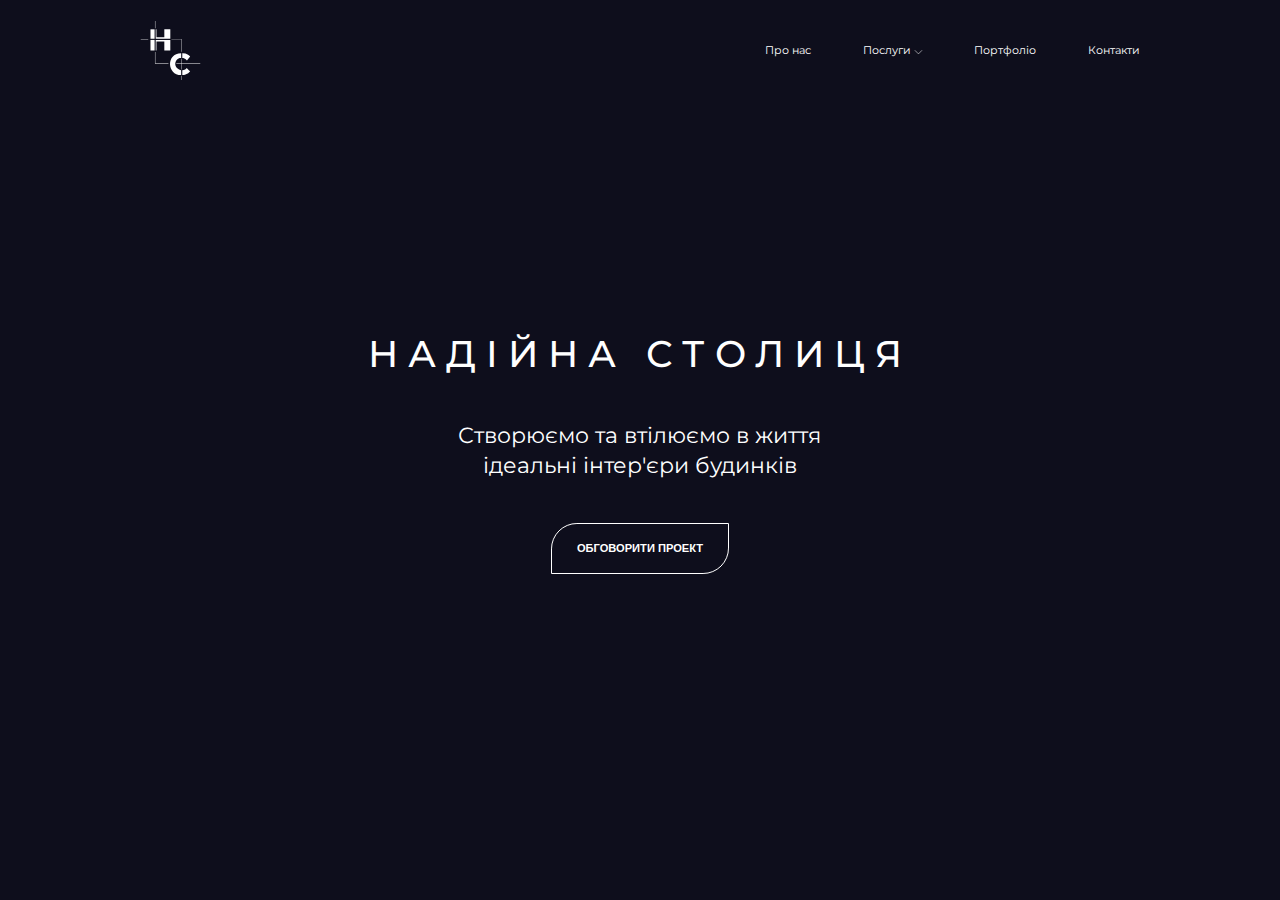
==== index.html @ d95683e5 "Burger menu" ====
<!DOCTYPE html>
<html lang="en">

<head>
    <meta charset="UTF-8">
    <meta name="viewport" content="width=device-width, initial-scale=1.0">
    <link href="https://fonts.googleapis.com/css?family=Montserrat:regular,500,600,700,800&display=swap" rel="stylesheet" />
    <link rel="stylesheet" href="style/styles.css">
    <link rel="shortcut icon" href="src/favicon-16x16.png" type="image/png">
    <link rel="shortcut icon" href="src/favicon-32x32.png" type="image/png">
    <link type="image/x-icon" href="src/favicon.ico" rel="shortcut icon">
    <link type="Image/x-icon" href="src/favicon.ico" rel="icon">
    <title>Надійна столиця</title>
</head>
<body>

    <div class="wrapper">

        <header class="header">
            <div class="header_container">
                <div class="header_menu">
                    <div class="header_box">
                        <img src="src/header/Logo.svg" alt="Логотип" class="header_box_logo">
                    </div>
                    <ul class="header_menu_list">
                        <a href="#1" class="header_menu_item"><li>Про нас</li></a>
                        <a href="" class="header_menu_item list_hide">
                            <li>Послуги 
                                <svg width="14" height="8" viewBox="0 0 14 8" fill="none" xmlns="http://www.w3.org/2000/svg">
                                <path d="M1 1L7 7L13 1" stroke="white" stroke-linecap="round"/>
                                </svg>
                            </li>
                        </a>
                        <ul class="header_menu_list_hide">
                            <li><a href="#" class="header_menu_list_hide_link">Дизайн інтер’єра</a></li>
                            <li><a href="#" class="header_menu_list_hide_link">Ремонт комерційної нерухомості</a></li>
                            <li><a href="#" class="header_menu_list_hide_link">Виготовлення меблів</a></li>
                            <li><a href="#" class="header_menu_list_hide_link">Будівництво котеджів</a></li>
                            <li><a href="#" class="header_menu_list_hide_link">Ремонт квартир під ключ</a></li>
                            <li><a href="#" class="header_menu_list_hide_link">Опалення та вентиляція</a></li>
                            <li><a href="#" class="header_menu_list_hide_link">Будівництво бункерів</a></li>
                        </ul>
                        <a href="#3" class="header_menu_item"><li>Портфоліо </li></a>
                        <a href="#4" class="header_menu_item"><li>Контакти</li></a>
                        <div class="header_menu_item_box">
                            <div class="header_menu_item_box_logo">
                                <img src="src/header/Logo.svg" alt="Logo">
                                <p>By bistudio</p>
                            </div>
                        </div>
                    </ul>
                    <div class="header_menu_button">
                        <span class="header_menu_button_img"> </span>
                    </div>
                </div>
            </div>
        </header>

        <main class="main">

            <div class="main_welcome">
                <div class="main_welcome_content _container">
                    <h1 class="main_welcome_content_h">надійна столиця</h1>
                    <p class="main_welcome_content_text">Створюємо та втілюємо в життя <br>ідеальні інтер'єри будинків</p>
                    <button class="main_welcome_content_btn">обговорити проект</button>
                </div>
                <div class="main_welcome_border">
                    <div class="main_welcome_border_1"></div>
                    <div class="main_welcome_border_2"></div>
                </div>
            </div>

            <div class="main_services _container" id="2">
                <div class="main_services_item">
                    <h2>Послуги</h2>
                </div>
                <div class="main_services_item main_services_item_r">
                    <a href="" class="main_services_item_link">
                        <p>Дизайн інтер’єра</p>
                        <picture>
                            <img src="src/services/1.png" alt="Photo">
                        </picture>
                    </a>
                </div>
                <div class="main_services_item main_services_item_r">
                    <a href="" class="main_services_item_link">
                        <p>Ремонт комерційної нерухомості</p>
                        <picture>
                            <img src="src/services/2.png" alt="Photo">
                        </picture>
                    </a>
                </div>
                <div class="main_services_item">
                    <a href="" class="main_services_item_link">
                        <p>Виготовлення<br>меблів</p>
                        <picture>
                            <img src="src/services/3.png" alt="Photo">
                        </picture>
                    </a>
                </div>
                <div class="main_services_item">
                    <a href="" class="main_services_item_link">
                        <p>Будівництво<br>котеджів</p>
                        <picture>
                            <img src="src/services/4.png" alt="Photo">
                        </picture>
                    </a>
                </div>
                <div class="main_services_item main_services_item_r">
                    <a href="" class="main_services_item_link">
                        <p>Ремонт квартир під ключ</p>
                        <picture>
                            <img src="src/services/5.png" alt="Photo">
                        </picture>
                    </a>
                </div>
                <div class="main_services_item main_services_item_r">
                    <a href="" class="main_services_item_link">
                        <p>Опалення та вентиляція</p>
                        <picture>
                            <img src="src/services/6.png" alt="Photo">
                        </picture>
                    </a>
                </div>
                <div class="main_services_item">
                    <a href="" class="main_services_item_link">
                        <p>Будівництво<br>бункерів</p>
                        <picture>
                            <img src="src/services/7.png" alt="Photo">
                        </picture>
                    </a>
                </div>
                <div class="main_services_square_1"></div>
                <div class="main_services_square_2"></div>
                <div class="main_services_square_3"></div>
            </div>

            <div class="slider" id="3">
                <div class="slider_header">
                    <span></span><p>Наші роботи</p><span></span>
                </div>
                <div class="slider_box _container">
                    <div class="slider_slider">
                        <div class="slider_slide">
                            <picture>
                                <span></span>
                                <img src="src/slider/1.png" alt="Photo">
                            </picture>
                        </div>
                        <div class="slider_slide">
                            <picture>
                                <span></span>
                                <img src="src/slider/2.png" alt="Photo">
                            </picture>
                        </div>
                        <div class="slider_slide">
                            <picture>
                                <span></span>
                                <img src="src/slider/3.png" alt="Photo">
                            </picture>
                        </div>
                        <div class="slider_slide">
                            <picture>
                                <span></span>
                                <img src="src/slider/4.png" alt="Photo">
                            </picture>
                        </div>
                        <div class="slider_slide">
                            <picture>
                                <span></span>
                                <img src="src/slider/5.png" alt="Photo">
                            </picture>
                        </div>
                        <div class="slider_slide">
                            <picture>
                                <span></span>
                                <img src="src/slider/6.png" alt="Photo">
                            </picture>
                        </div>
                        <div class="slider_slide">
                            <picture>
                                <span></span>
                                <img src="src/slider/7.png" alt="Photo">
                            </picture>
                        </div>
                        <div class="slider_slide">
                            <picture>
                                <span></span>
                                <img src="src/slider/8.png" alt="Photo">
                            </picture>
                        </div>
                        <div class="slider_slide">
                            <picture>
                                <span></span>
                                <img src="src/slider/9.png" alt="Photo">
                            </picture>
                        </div>
                        <div class="slider_slide">
                            <picture>
                                <span></span>
                                <img src="src/slider/10.png" alt="Photo">
                            </picture>
                        </div>
                        <div class="slider_slide">
                            <picture>
                                <span></span>
                                <img src="src/slider/11.png" alt="Photo">
                            </picture>
                        </div>
                        <div class="slider_slide">
                            <picture>
                                <span></span>
                                <img src="src/slider/12.png" alt="Photo">
                            </picture>
                        </div>
                    </div>
                    <div class="slider_arrows">
                        <svg class="main_advantage_box_content_slider_arrows_left" width="70" height="36" viewBox="0 0 70 36" fill="none" xmlns="http://www.w3.org/2000/svg">
                            <path d="M69 18L0.999999 18M0.999999 18L17.8381 35M0.999999 18L17.8381 0.999996" stroke="#9E9E9E" stroke-width="2" stroke-linecap="round" stroke-linejoin="round"/>
                        </svg>
                        <div class="slider_text">
                            <div class="text-box">
                                <div class="text-box-content"><p>ЖК “Sofi Resedent1”</p><p>90 м2</p></div>
                            </div>
                            <div class="text-box">
                                <div class="text-box-content"><p>ЖК “Sofi Resedent2”</p><p>90 м2</p></div>
                            </div>
                            <div class="text-box">
                                <div class="text-box-content"><p>ЖК “Sofi Resedent3”</p><p>90 м2</p></div>
                            </div>
                            <div class="text-box">
                                <div class="text-box-content"><p>ЖК “Sofi Resedent4”</p><p>90 м2</p></div>
                            </div>
                            <div class="text-box">
                                <div class="text-box-content"><p>ЖК “Sofi Resedent5”</p><p>90 м2</p></div>
                            </div>
                            <div class="text-box">
                                <div class="text-box-content"><p>ЖК “Sofi Resedent6”</p><p>90 м2</p></div>
                            </div>
                            <div class="text-box">
                                <div class="text-box-content"><p>ЖК “Sofi Resedent7”</p><p>90 м2</p></div>
                            </div>
                            <div class="text-box">
                                <div class="text-box-content"><p>ЖК “Sofi Resedent8”</p><p>90 м2</p></div>
                            </div>
                            <div class="text-box">
                                <div class="text-box-content"><p>ЖК “Sofi Resedent9”</p><p>90 м2</p></div>
                            </div>
                            <div class="text-box">
                                <div class="text-box-content"><p>ЖК “Sofi Resedent10”</p><p>90 м2</p></div>
                            </div>
                            <div class="text-box">
                                <div class="text-box-content"><p>ЖК “Sofi Resedent11”</p><p>90 м2</p></div>
                            </div>
                            <div class="text-box">
                                <div class="text-box-content"><p>ЖК “Sofi Resedent12”</p><p>90 м2</p></div>
                            </div>
                        </div>
                        <svg class="main_advantage_box_content_slider_arrows_right" width="70" height="36" viewBox="0 0 70 36" fill="none" xmlns="http://www.w3.org/2000/svg">
                            <path d="M1 18H69M69 18L52.1619 1M69 18L52.1619 35" stroke="#9E9E9E" stroke-width="2" stroke-linecap="round" stroke-linejoin="round"/>
                        </svg>
                    </div>
                </div>
            </div>

            <div class="about" id="1">
                <div class="about_content _container">
                    <p>Наша компанія “Надійна Столиця” більше 10 років успішно втілює в життя ідеальні інтер’єри будинків. 
                        Ми спеціалізуємось на виконанні внутрішніх оздоблювальних робіт різної складності - від невеликого косметичного ремонту до складних індивідуальних дизайн-проектів.<br>
                        <br>В процесі роботи ми індивідуально підходим до  кожного клієнта, дотримуємося всіх технічних та дизайнерських завдань, 
                        а також притримуємося усіх будівельних стандартів.
                    </p>
                    <picture>
                        <img src="src/about/1.png" alt="Photo">
                    </picture>
                </div>
                <picture>
                    <img src="src/about/back.svg" alt="Photo">
                </picture>
            </div>

            <div class="steps">
                <div class="steps_header">
                    <span></span><p>Етапи роботи</p><span></span>
                </div>
                <div class="steps_content _container">
                    <div class="steps_item">
                        <div class="steps_number">01</div>
                        <div class="item_text">
                            <h3>Заповнення заявки</h3>
                            <p>З вами зв’язується наш консультант та обговорює ваш проект</p>
                        </div>
                    </div>
                    <div class="steps_item">
                        <div class="steps_number">02</div>
                        <div class="item_text">
                            <h3>Виїзд спеціаліста</h3>
                            <p>Наш спеціаліст приїжджає до вас зробити заміри та записати всі деталі</p>
                        </div>
                    </div>
                    <div class="steps_item">
                        <div class="steps_number">03</div>
                        <div class="item_text">
                            <h3>Складання кошторису</h3>
                            <p>Ми розробляємо дизайн та складаємо кошторис всіх робіт</p>
                        </div>
                    </div>
                    <div class="steps_item">
                        <div class="steps_number">04</div>
                        <div class="item_text">
                            <h3>Старт фактичних робіт</h3>
                            <p>Затверджуємо проект та розпочинаємо фактичні роботи</p>
                        </div>
                    </div>
                </div>
            </div>

            <div class="form">
                
            </div>
        </main>

        <footer class="footer" id="4">
            <div class="footer_header">
                <span></span><p>Контакты</p><span></span>
            </div>
            <div class="footer_content _container">
                <div class="footer_item">
                    <h3>Адреса:</h3>
                    <div class="footer_map">
                        <a href="https://www.google.com/maps/place/33B,+%D1%83%D0%BB.+%D0%94%D0%B5%D0%B3%D1%82%D1%8F%D1%80%D1%91%D0%B2%D1%81%D0%BA%D0%B0%D1%8F,+33%D0%91,+%D0%9A%D0%B8%D0%B5%D0%B2,+02000/@50.4623617,30.4467681,17z/data=!3m1!4b1!4m5!3m4!1s0x40d4cc33217065d3:0xa7b65acf3dc9e8ec!8m2!3d50.4623617!4d30.4489568?hl=ru">м.Київ, вул. Дегтярівська 33б</a>
                        <img src="src/footer/map.svg" alt="">
                    </div>
                    
                </div>
                <div class="footer_item">
                    <h3>Телефон:</h3>
                    <div class="footer_phone">
                        <a href="tel:+3800681686374">+380 068 168 63 74</a>
                        <a href="tel:+3800638767332">+380 063 876 73 32</a>
                    </div>
                </div>
                <div class="footer_item">
                    <h3>Email:</h3>
                    <a href="mailto:nadiynastolytsya@gmail.com">nadiynastolytsya@gmail.com</a>
                </div>
                <div class="footer_item">
                    <img src="src/footer/Logo.svg" alt="Logo">
                    <p class="logo_text">надійна<br>столиця</p>
                </div>
            </div>
        </footer>

    </div>

    <script src="script/jquery-3.6.0.min.js"></script>
    <script src="script/slick.min.js"></script>
    <script src="script/script.js"></script>
</body>
</html>
---- style/styles.css ----
@charset "UTF-8";
/* Обнуление */
*,
*::before,
*::after {
  padding: 0;
  margin: 0;
  border: 0;
  box-sizing: border-box;
}

a {
  text-decoration: none;
}

ul,
ol,
li {
  list-style: none;
}

img {
  vertical-align: top;
}

h1,
h2,
h3,
h4,
h5,
h6 {
  font-weight: inherit;
  font-size: inherit;
}

html {
  font-size: 0.579vw; /* 10px on 1728px */
}

@media screen and (min-width: 1728px) {
  html {
    font-size: 10px; /* 10px on 1728px and > 1728px*/
  }
}
@media screen and (max-width: 500px) {
  html {
    font-size: 3.125vw; /* 10px on 320px */
  }
}
body {
  font-family: "Montserrat";
  font-weight: 500;
  font-size: 1.6rem;
  background-color: #0E0E1C;
  height: 100%;
  color: #FFFFFF;
}
body.active {
  overflow: hidden;
}

.wrapper {
  overflow-x: hidden;
  display: flex;
  height: 100vh;
  flex-direction: column;
}
.wrapper.active {
  overflow: hidden;
}

/*--CONTAINER----CONTAINER----CONTAINER--*/
._container {
  max-width: 109.2rem;
  margin: 0 auto;
}

@media screen and (max-width: 500px) {
  ._container {
    max-width: 26.2rem;
  }
}
/*--CONTAINER----CONTAINER----CONTAINER--*/
/* --HEADER----HEADER----HEADER-- */
.header {
  display: flex;
  justify-content: center;
  position: relative;
}
.header_container {
  width: 141rem;
  display: flex;
  padding: 2.8rem 0rem;
}
.header_box {
  position: relative;
}
.header_box_logo {
  width: 8.2rem;
  height: 8rem;
}
.header_menu {
  position: relative;
  width: 100%;
  display: flex;
  align-items: center;
  padding: 0rem 3rem;
  z-index: 11;
}
.header_menu_list {
  z-index: 12;
  position: relative;
  width: 100%;
  height: 4.4rem;
  display: flex;
  align-items: center;
  justify-content: end;
}
.header_menu_list_hide {
  visibility: hidden;
  height: 1px;
  overflow: hidden;
  position: absolute;
  top: 4.4rem;
  right: 8.5rem;
  background: rgba(217, 217, 217, 0.1);
  padding: 1.5rem;
}
.header_menu_list_hide > li:not(:last-child) {
  margin-bottom: 1rem;
}
.header_menu_list_hide_link {
  color: #FFFFFF;
}
.header_menu_list_hide.active {
  visibility: visible;
  -webkit-animation: slide 1s ease forwards;
          animation: slide 1s ease forwards;
}
@-webkit-keyframes slide {
  from {
    height: 2rem;
  }
  to {
    height: 23rem;
  }
}
@keyframes slide {
  from {
    height: 2rem;
  }
  to {
    height: 23rem;
  }
}
.header_menu_item {
  font-weight: 400;
  font-size: 1.5rem;
  line-height: 134%;
  text-align: center;
  color: #FFFFFF;
  z-index: 13;
  position: relative;
  cursor: pointer;
  margin-right: 7rem;
}
.header_menu_item_box {
  display: none;
}
.header_menu_item:nth-child(5) {
  margin-right: 0rem;
}
.header_menu_item > li > svg {
  width: 1.2rem;
  height: 0.6rem;
}
.header_menu_button {
  z-index: 15;
  margin-right: 2rem;
  display: none;
}
@media (max-width: 500px) {
  .header_box {
    position: relative;
  }
  .header_box_logo {
    width: 4.8rem;
    height: 4.8rem;
  }
  .header_menu_list {
    background-color: rgba(0, 0, 0, 0.7450980392);
    position: absolute;
    overflow: scroll;
    top: -3.5rem;
    height: 102vh;
    left: 110%;
    padding: 11rem 3rem 5rem 3rem;
    width: 104%;
    flex-direction: column;
    align-items: baseline;
    justify-content: flex-start;
    transition: all 0.5s ease;
  }
  .header_menu_list.active {
    left: -1rem;
    -webkit-backdrop-filter: blur(2px);
            backdrop-filter: blur(2px);
  }
  .header_menu_list_hide {
    visibility: hidden;
    height: 1px;
    overflow: hidden;
    position: static;
    background: none;
    padding: 0rem;
  }
  .header_menu_list_hide > li:not(:last-child) {
    margin-bottom: 1rem;
  }
  .header_menu_list_hide_link {
    color: #FFFFFF;
  }
  .header_menu_list_hide.active {
    margin-top: -2rem;
    margin-bottom: 2rem;
    visibility: visible;
    -webkit-animation: slide 1s ease forwards;
            animation: slide 1s ease forwards;
  }
  @-webkit-keyframes slide {
    from {
      min-height: 2rem;
    }
    to {
      min-height: 23rem;
    }
  }
  @keyframes slide {
    from {
      min-height: 2rem;
    }
    to {
      min-height: 23rem;
    }
  }
  .header_menu_item {
    font-weight: 500;
    font-size: 2rem;
    line-height: 106%;
    text-transform: uppercase;
    margin-right: 0px;
    margin-bottom: 4rem;
    color: #ffffff;
  }
  .header_menu_item:hover {
    border: none;
  }
  .header_menu_item:hover::before {
    content: none;
  }
  .header_menu_item_box {
    width: 100%;
    display: flex;
    margin-top: auto;
  }
  .header_menu_item_box_logo {
    margin-top: auto;
    display: flex;
    flex-direction: column;
  }
  .header_menu_item_box_logo > p {
    font-weight: 500;
    font-size: 1rem;
    line-height: 181%;
    color: #ffffff;
    margin-top: 0.5rem;
  }
  .header_menu_item_box_social {
    display: flex;
    flex-direction: column;
    margin-left: auto;
  }
  .header_menu_item_box_social > a {
    margin-top: 1.5rem;
  }
  .header_menu_item:not(:last-child) {
    margin-right: 0px;
  }
  .header_menu_item:nth-child(2) {
    margin-right: 0px;
  }
  .header_menu_button {
    z-index: 15;
    margin-left: auto;
    display: flex;
    align-items: center;
    cursor: pointer;
  }
  .header_menu_button_img {
    content: "";
    position: absolute;
    width: 2.6rem;
    height: 0.1rem;
    background-color: #FFF;
    transition: all 0.5s ease;
  }
  .header_menu_button_img::after {
    content: "";
    position: absolute;
    width: 2.6rem;
    height: 0.1rem;
    background-color: #FFF;
    top: 1rem;
    transition: all 0.5s ease;
  }
  .header_menu_button_img::before {
    content: "";
    position: absolute;
    width: 2.6rem;
    height: 0.1rem;
    background-color: #FFF;
    bottom: 1rem;
    transition: all 0.5s ease;
  }
  .header_menu_button_img.active {
    z-index: 15;
    content: "";
    position: absolute;
    width: 0rem;
    height: 0rem;
    background-color: #ffffff;
  }
  .header_menu_button_img.active::after {
    content: "";
    position: absolute;
    width: 2.9rem;
    height: 0.1rem;
    transform-origin: bottom left;
    transform: rotate(-45deg);
  }
  .header_menu_button_img.active::before {
    content: "";
    position: absolute;
    width: 2.9rem;
    height: 0.1rem;
    background-color: #ffffff;
    transform-origin: top left;
    transform: rotate(45deg);
  }
}

/* --HEADER----HEADER----HEADER-- */
/* --MAIN----MAIN----MAIN-- */
.main {
  margin-top: -13.4rem;
  flex: 1 1 auto;
}
@media (max-width: 500px) {
  .main {
    margin-top: -10.4rem;
  }
}
.main_welcome {
  width: 100%;
  height: 100vh;
  -webkit-animation: background 30s ease infinite;
          animation: background 30s ease infinite;
}
@-webkit-keyframes background {
  0% {
    background: url("/src/welcome/back01.png") 0 0 no-repeat;
    background-position: center;
    background-size: 100%;
  }
  20% {
    background: url("/src/welcome/back01.png") 0 0rem no-repeat;
    background-position: center;
    background-size: 150%;
  }
  25% {
    background: url("/src/welcome/back02.png") 0 0rem no-repeat;
    background-position: center;
    background-size: 150%;
  }
  45% {
    background: url("/src/welcome/back02.png") 0 0rem no-repeat;
    background-position: center;
    background-size: 100%;
  }
  50% {
    background: url("/src/welcome/back03.png") 0 0rem no-repeat;
    background-position: center;
    background-size: 100%;
  }
  70% {
    background: url("/src/welcome/back03.png") 0 0rem no-repeat;
    background-position: center;
    background-size: 150%;
  }
  75% {
    background: url("/src/welcome/back04.png") 0 0rem no-repeat;
    background-position: center;
    background-size: 150%;
  }
  95% {
    background: url("/src/welcome/back04.png") 0 0rem no-repeat;
    background-position: center;
    background-size: 100%;
  }
  100% {
    background: url("/src/welcome/back01.png") 0 0rem no-repeat;
    background-position: center;
    background-size: 100%;
  }
}
@keyframes background {
  0% {
    background: url("/src/welcome/back01.png") 0 0 no-repeat;
    background-position: center;
    background-size: 100%;
  }
  20% {
    background: url("/src/welcome/back01.png") 0 0rem no-repeat;
    background-position: center;
    background-size: 150%;
  }
  25% {
    background: url("/src/welcome/back02.png") 0 0rem no-repeat;
    background-position: center;
    background-size: 150%;
  }
  45% {
    background: url("/src/welcome/back02.png") 0 0rem no-repeat;
    background-position: center;
    background-size: 100%;
  }
  50% {
    background: url("/src/welcome/back03.png") 0 0rem no-repeat;
    background-position: center;
    background-size: 100%;
  }
  70% {
    background: url("/src/welcome/back03.png") 0 0rem no-repeat;
    background-position: center;
    background-size: 150%;
  }
  75% {
    background: url("/src/welcome/back04.png") 0 0rem no-repeat;
    background-position: center;
    background-size: 150%;
  }
  95% {
    background: url("/src/welcome/back04.png") 0 0rem no-repeat;
    background-position: center;
    background-size: 100%;
  }
  100% {
    background: url("/src/welcome/back01.png") 0 0rem no-repeat;
    background-position: center;
    background-size: 100%;
  }
}
.main_welcome_content {
  width: 100%;
  height: 100%;
  position: relative;
  display: flex;
  flex-direction: column;
  align-items: center;
  justify-content: center;
}
.main_welcome_content_h {
  font-size: 5rem;
  line-height: 134%;
  text-align: center;
  letter-spacing: 0.27em;
  text-transform: uppercase;
  margin-bottom: 5.7rem;
}
.main_welcome_content_text {
  font-weight: 400;
  font-size: 3rem;
  line-height: 134%;
  text-align: center;
  margin-bottom: 5.7rem;
}
.main_welcome_content_btn {
  font-weight: 600;
  font-size: 1.5rem;
  line-height: 134%;
  text-align: center;
  text-transform: uppercase;
  color: #FFFFFF;
  padding: 2.3rem 3.3rem;
  background: rgba(14, 14, 28, 0.71);
  border: 0.1rem solid #FFFFFF;
  border-radius: 3.5rem 0rem;
  transition: all 0.5s ease;
  cursor: pointer;
}
.main_welcome_content_btn:hover {
  border-radius: 0rem 3.5rem;
}
.main_welcome_border {
  display: none;
}
@media (max-width: 500px) {
  .main_welcome {
    -webkit-animation: background 30s ease infinite;
            animation: background 30s ease infinite;
  }
  @-webkit-keyframes background {
    0% {
      background: url("/src/welcome/back1.png") 0 0rem no-repeat;
      background-position: center;
      background-size: 100%;
    }
    20% {
      background: url("/src/welcome/back1.png") 0 0rem no-repeat;
      background-position: center;
      background-size: 150%;
    }
    25% {
      background: url("/src/welcome/back2.png") 0 0rem no-repeat;
      background-position: center;
      background-size: 150%;
    }
    45% {
      background: url("/src/welcome/back2.png") 0 0rem no-repeat;
      background-position: center;
      background-size: 100%;
    }
    50% {
      background: url("/src/welcome/back3.png") 0 0rem no-repeat;
      background-position: center;
      background-size: 100%;
    }
    70% {
      background: url("/src/welcome/back3.png") 0 0rem no-repeat;
      background-position: center;
      background-size: 150%;
    }
    75% {
      background: url("/src/welcome/back4.png") 0 0rem no-repeat;
      background-position: center;
      background-size: 150%;
    }
    95% {
      background: url("/src/welcome/back4.png") 0 0rem no-repeat;
      background-position: center;
      background-size: 100%;
    }
    100% {
      background: url("/src/welcome/back1.png") 0 0rem no-repeat;
      background-position: center;
      background-size: 100%;
    }
  }
  @keyframes background {
    0% {
      background: url("/src/welcome/back1.png") 0 0rem no-repeat;
      background-position: center;
      background-size: 100%;
    }
    20% {
      background: url("/src/welcome/back1.png") 0 0rem no-repeat;
      background-position: center;
      background-size: 150%;
    }
    25% {
      background: url("/src/welcome/back2.png") 0 0rem no-repeat;
      background-position: center;
      background-size: 150%;
    }
    45% {
      background: url("/src/welcome/back2.png") 0 0rem no-repeat;
      background-position: center;
      background-size: 100%;
    }
    50% {
      background: url("/src/welcome/back3.png") 0 0rem no-repeat;
      background-position: center;
      background-size: 100%;
    }
    70% {
      background: url("/src/welcome/back3.png") 0 0rem no-repeat;
      background-position: center;
      background-size: 150%;
    }
    75% {
      background: url("/src/welcome/back4.png") 0 0rem no-repeat;
      background-position: center;
      background-size: 150%;
    }
    95% {
      background: url("/src/welcome/back4.png") 0 0rem no-repeat;
      background-position: center;
      background-size: 100%;
    }
    100% {
      background: url("/src/welcome/back1.png") 0 0rem no-repeat;
      background-position: center;
      background-size: 100%;
    }
  }
  .main_welcome_content_h {
    font-size: 1.9rem;
    line-height: 134%;
    white-space: nowrap;
    margin-top: 22.8rem;
    margin-bottom: 1.3rem;
  }
  .main_welcome_content_text {
    font-size: 1rem;
    margin-bottom: 5.6rem;
  }
  .main_welcome_content_btn {
    font-size: 0.8rem;
    padding: 1.2rem 1.6rem;
    border-radius: 1.7rem 0rem;
    margin-bottom: 18.6rem;
  }
  .main_welcome_content_btn:hover {
    border-radius: 0rem 1.7rem;
  }
  .main_welcome_border {
    display: flex;
  }
  .main_welcome_border_1 {
    margin-top: -1.8rem;
    height: 1.8rem;
    flex: 0 1 50%;
    border-radius: 0 2rem 0 0;
    background-color: #0E0E1C;
  }
  .main_welcome_border_2 {
    margin-top: -1.8rem;
    height: 1.8rem;
    flex: 0 1 50%;
    border-radius: 2rem 0 0 0;
    background-color: #0E0E1C;
  }
}
.main_services {
  position: relative;
  margin-top: 12.2rem;
  margin-bottom: 15.8rem;
  display: flex;
  flex-wrap: wrap;
  gap: 3.9rem;
}
.main_services_item {
  position: relative;
  width: 33.8rem;
  height: 33.8rem;
  display: flex;
  justify-content: center;
}
.main_services_item:first-child {
  border: 0.1rem solid #FFFFFF;
  border-radius: 0rem 9rem;
}
.main_services_item > h2 {
  align-self: center;
  font-weight: 300;
  font-size: 5rem;
  line-height: 134%;
  text-align: center;
}
.main_services_item > a {
  margin-top: auto;
  margin-bottom: 2.9rem;
}
.main_services_item > a > p {
  position: relative;
  color: #FFFFFF;
  font-weight: 400;
  font-size: 2.5rem;
  line-height: 134%;
  text-align: center;
  transition: all 0.5s ease-out;
  z-index: 2;
}
.main_services_item > a:hover > p {
  transform: translateY(-11rem);
}
.main_services_item > a > picture > img {
  border: 0.1rem solid #FFFFFF;
  border-radius: 0rem 9rem;
  position: absolute;
  top: 0;
  left: 0;
  width: 33.8rem;
  height: 33.8rem;
  z-index: 0;
}
.main_services_item_r {
  position: relative;
  width: 71.5rem;
}
.main_services_item_r > a > picture > img {
  border: 0.1rem solid #FFFFFF;
  border-radius: 9rem 0rem;
  position: absolute;
  top: 0;
  left: 0;
  width: 71.5rem;
  height: 33.8rem;
  z-index: 0;
}
.main_services_square_1 {
  position: absolute;
  width: 9.122rem;
  height: 9.122rem;
  border: 0.1rem solid #FFFFFF;
  border-radius: 0px 3rem;
  transform: rotate(-45deg);
  transition: all 0.5s ease;
  top: 31.3rem;
  left: -15rem;
}
.main_services_square_1:hover {
  transform: rotate(-225deg);
}
.main_services_square_2 {
  position: absolute;
  width: 9.122rem;
  height: 9.122rem;
  border: 0.1rem solid #FFFFFF;
  border-radius: 0px 3rem;
  transform: rotate(-45deg);
  transition: all 0.5s ease;
  bottom: 31.3rem;
  right: -15rem;
}
.main_services_square_2:hover {
  transform: rotate(-225deg);
}
.main_services_square_3 {
  position: absolute;
  width: 9.122rem;
  height: 9.122rem;
  border: 0.1rem solid #FFFFFF;
  border-radius: 3rem 0rem;
  transform: rotate(-45deg);
  transition: all 0.5s ease;
  bottom: -11rem;
  right: 31.2rem;
}
.main_services_square_3:hover {
  transform: rotate(-225deg);
}
@media (max-width: 500px) {
  .main_services {
    margin-top: 2.4rem;
    margin-bottom: 4.5rem;
    gap: 1rem;
    justify-content: center;
  }
  .main_services_item {
    width: 12.6rem;
    height: 12.6rem;
  }
  .main_services_item:first-child {
    border: 0.1rem solid #FFFFFF;
    border-radius: 0rem 2rem;
  }
  .main_services_item > h2 {
    font-weight: 700;
    font-size: 1.6rem;
  }
  .main_services_item > a {
    margin-top: auto;
    margin-bottom: 1.7rem;
  }
  .main_services_item > a > p {
    font-size: 1rem;
  }
  .main_services_item > a:hover > p {
    transform: translateY(-3.5rem);
  }
  .main_services_item > a > picture > img {
    border: 0.1rem solid #FFFFFF;
    border-radius: 0rem 2rem;
    width: 12.6rem;
    height: 12.6rem;
  }
  .main_services_item_r {
    width: 12.6rem;
  }
  .main_services_item_r > a > picture > img {
    border-radius: 2rem 0rem;
    width: 12.6rem;
    height: 12.6rem;
  }
  .main_services_square_1 {
    display: none;
  }
  .main_services_square_2 {
    display: none;
  }
  .main_services_square_3 {
    display: none;
  }
}
.main .slider {
  position: relative;
  margin-top: 15.8rem;
  margin-bottom: 15.2rem;
}
.main .slider_header {
  position: relative;
  display: flex;
  align-items: center;
}
.main .slider_header > span {
  border: 1px solid #FFFFFF;
  height: 0.1rem;
  width: 49.6rem;
}
.main .slider_header > span:last-child {
  display: none;
}
.main .slider_header > p {
  margin-left: 5.8rem;
  font-weight: 300;
  font-size: 5rem;
  line-height: 134%;
}
.main .slider_box {
  position: relative;
  display: flex;
  flex-direction: column;
  align-items: center;
}
.main .slider_slider {
  min-width: 0; /* Обезательно для слайдера в flex */
  width: 241.8rem;
  height: 54.5rem;
  position: relative;
  margin-top: 8.9rem;
  margin-bottom: 6.2rem;
  /* Лента слайдов */
  /* Слайд активный (показывается) */
}
.main .slider_slider .slick-track {
  display: flex;
}
.main .slider_slider .slick-slide {
  position: relative;
  margin: 0rem 2.4rem;
  width: 77.4rem;
  height: 54.5rem;
}
.main .slider_slider .slick-slide > picture {
  position: relative;
  width: 100%;
  height: 54.5rem;
}
.main .slider_slider .slick-slide > picture span {
  position: absolute;
  width: 77.4rem;
  height: 54.5rem;
  background: linear-gradient(0deg, rgba(14, 14, 28, 0.81), rgba(14, 14, 28, 0.81));
}
.main .slider_slider .slick-slide > picture img {
  width: 77.4rem;
  height: 54.5rem;
  box-shadow: 0px 30px 50px rgba(0, 0, 0, 0.6);
}
.main .slider_slider > ul {
  display: flex;
  position: absolute;
  width: 8rem;
  top: 49rem;
  left: 46%;
}
.main .slider_slider > ul > li {
  list-style: disc;
  margin: 0rem 1rem;
  font-size: 3rem;
}
.main .slider_slider > ul > li::marker {
  color: rgba(88, 88, 88, 0.7);
}
.main .slider_slider > ul > li > button {
  display: none;
}
.main .slider_slider > ul .slick-active::marker {
  color: rgb(255, 255, 255);
}
.main .slider_slider .slick-slide.slick-active {
  width: 77.4rem;
  height: 54.5rem;
}
.main .slider_slider .slick-slide.slick-active > picture span {
  border: 0.4rem solid #fff;
  width: 77.4rem;
  height: 54.5rem;
  background: none;
}
.main .slider_slider .slick-slide.slick-active > picture img {
  width: 100%;
}
.main .slider_arrows {
  display: flex;
  align-items: center;
  padding: 0rem 6.3rem;
}
.main .slider_arrows .slider_text {
  min-width: 0; /* Обезательно для слайдера в flex */
  width: 71.1rem;
  position: relative;
  /* Ограничивающая оболочка */
  /* Лента слайдов */
}
.main .slider_arrows .slider_text .slick-list {
  overflow: hidden;
}
.main .slider_arrows .slider_text .slick-track {
  display: flex;
  align-items: center;
  width: 71.1rem;
}
.main .slider_arrows .slider_text .text-box {
  width: 81.1rem;
  position: relative;
  padding: 0rem 3.3rem;
}
.main .slider_arrows .slider_text .text-box-content {
  display: flex;
  align-items: center;
  justify-content: space-between;
}
.main .slider_arrows .slider_text .text-box-content p {
  font-weight: 400;
  font-size: 3rem;
  line-height: 134%;
  text-align: center;
  text-transform: uppercase;
}
.main .slider_arrows svg {
  width: 7.6rem;
  height: 4.1rem;
  cursor: pointer;
}
@media (max-width: 500px) {
  .main .slider {
    position: relative;
    margin-top: 4.5rem;
    margin-bottom: 6rem;
  }
  .main .slider_header > span {
    border: 1px solid #FFFFFF;
    height: 0.1rem;
    width: 8.2rem;
  }
  .main .slider_header > span:last-child {
    display: block;
  }
  .main .slider_header > p {
    white-space: nowrap;
    margin-left: 2.3rem;
    margin-right: 2.2rem;
    font-weight: 700;
    font-size: 1.6rem;
  }
  .main .slider_slider {
    min-width: 0; /* Обезательно для слайдера в flex */
    width: 171.6rem;
    height: 16.4rem;
    position: relative;
    margin-top: 1.5rem;
    margin-bottom: 1.5rem;
    /* Лента слайдов */
    /* Слайд активный (показывается) */
  }
  .main .slider_slider .slick-track {
    display: flex;
  }
  .main .slider_slider .slick-slide {
    position: relative;
    margin: 0rem 2.4rem;
    width: 26.2rem;
    height: 16.4rem;
  }
  .main .slider_slider .slick-slide > picture {
    position: relative;
    width: 100%;
    height: 16.4rem;
  }
  .main .slider_slider .slick-slide > picture span {
    width: 26.2rem;
    height: 16.4rem;
  }
  .main .slider_slider .slick-slide > picture img {
    width: 26.2rem;
    height: 16.4rem;
  }
  .main .slider_slider > ul {
    display: none;
  }
  .main .slider_slider .slick-slide.slick-active {
    width: 26.2rem;
    height: 16.4rem;
  }
  .main .slider_slider .slick-slide.slick-active > picture span {
    border: 0.2rem solid #fff;
    width: 26.2rem;
    height: 16.4rem;
  }
  .main .slider_slider .slick-slide.slick-active > picture img {
    width: 26.2rem;
    height: 16.4rem;
  }
  .main .slider_arrows {
    justify-content: space-around;
    padding: 0rem 1.3rem;
  }
  .main .slider_arrows .slider_text {
    /* Обезательно для слайдера в flex */
    width: 18.1rem;
    /* Ограничивающая оболочка */
    /* Лента слайдов */
  }
  .main .slider_arrows .slider_text .slick-list {
    overflow: hidden;
  }
  .main .slider_arrows .slider_text .slick-track {
    width: 18.1rem;
  }
  .main .slider_arrows .slider_text .text-box {
    width: 18.1rem;
    position: relative;
    padding: 0rem 0.8rem;
  }
  .main .slider_arrows .slider_text .text-box-content {
    display: flex;
    align-items: center;
    justify-content: space-between;
  }
  .main .slider_arrows .slider_text .text-box-content p {
    font-weight: 400;
    font-size: 1rem;
    line-height: 134%;
    text-align: center;
    text-transform: uppercase;
  }
  .main .slider_arrows svg {
    width: 3rem;
    height: 1.4rem;
    cursor: pointer;
  }
}
.main .about {
  position: relative;
}
.main .about_content {
  display: flex;
  flex-direction: column;
}
.main .about_content > p {
  width: 64.1rem;
  font-weight: 400;
  font-size: 2.5rem;
  line-height: 134%;
  margin-bottom: 2.8rem;
}
.main .about_content > picture {
  z-index: 2;
  align-self: flex-end;
}
.main .about_content > picture img {
  width: 63.5rem;
}
.main .about > picture {
  z-index: 0;
  position: absolute;
  top: 0;
  left: 0;
  transform: rotate(25deg);
}
.main .about > picture img {
  width: 95.477rem;
  height: 91.24rem;
}
@media (max-width: 500px) {
  .main .about_content > p {
    width: 25.9rem;
    font-size: 1.2rem;
    margin-bottom: 2.2rem;
  }
  .main .about_content > picture {
    z-index: 2;
    align-self: center;
  }
  .main .about_content > picture img {
    border: 0.1rem solid #fff;
    width: 22rem;
  }
  .main .about > picture img {
    width: 33.8rem;
    height: 32.3rem;
  }
}
.main .steps {
  position: relative;
  margin-top: 23.3rem;
  margin-bottom: 23.3rem;
  background: url("/src/steps/back.png") 0rem -65rem no-repeat;
  background-size: cover;
  padding: 9.4rem 0rem 15.3rem 0rem;
}
.main .steps_header {
  position: relative;
  display: flex;
  align-items: center;
}
.main .steps_header > span {
  border: 1px solid #FFFFFF;
  height: 0.1rem;
  width: 49.6rem;
}
.main .steps_header > span:last-child {
  display: none;
}
.main .steps_header > p {
  margin-left: 5.8rem;
  font-weight: 300;
  font-size: 5rem;
  line-height: 134%;
}
.main .steps_content {
  display: flex;
  margin-top: 12rem;
  justify-content: space-between;
  flex-wrap: wrap;
}
.main .steps_content .steps_item {
  display: flex;
  align-items: center;
  flex: 0 1 47%;
}
.main .steps_content .steps_item:nth-child(1) {
  margin-bottom: 20.3rem;
}
.main .steps_content .steps_item:nth-child(2) {
  margin-bottom: 20.3rem;
}
.main .steps_content .steps_item .steps_number {
  width: 15.2rem;
  height: 15.2rem;
  position: relative;
  display: flex;
  align-items: center;
  justify-content: center;
  margin-right: 7rem;
  padding: 2.3rem 3.3rem;
  font-weight: 700;
  font-size: 8rem;
  line-height: 134%;
  border: 0.1rem solid #FFFFFF;
  border-radius: 4rem 0rem;
}
.main .steps_content .steps_item .item_text {
  position: relative;
}
.main .steps_content .steps_item .item_text > h3 {
  font-weight: 700;
  font-size: 2.5rem;
  line-height: 134%;
  margin-bottom: 1.2rem;
}
.main .steps_content .steps_item .item_text > p {
  font-size: 2rem;
  line-height: 134%;
}
@media (max-width: 500px) {
  .main .steps {
    margin-top: 4.1rem;
    margin-bottom: 5.2rem;
    background: url("/src/steps/back.png") 0rem 0rem no-repeat;
    background-size: cover;
    padding: 4.3rem 0rem 3.298rem 0rem;
  }
  .main .steps_header > span {
    border: 1px solid #FFFFFF;
    height: 0.1rem;
    width: 8.2rem;
  }
  .main .steps_header > span:last-child {
    display: block;
  }
  .main .steps_header > p {
    white-space: nowrap;
    margin-left: 1.9rem;
    margin-right: 1.8rem;
    font-weight: 700;
    font-size: 1.6rem;
  }
  .main .steps_content {
    display: flex;
    margin-top: 2.7rem;
    justify-content: space-between;
    flex-wrap: wrap;
  }
  .main .steps_content .steps_item {
    display: flex;
    align-items: center;
    flex: 0 1 100%;
    margin-bottom: 3rem;
  }
  .main .steps_content .steps_item .steps_number {
    width: 6.5rem;
    height: 6.602rem;
    margin-right: 1.2rem;
    padding: 0.8rem 1.4rem 1.1rem 1.4rem;
    font-weight: 700;
    font-size: 3.5rem;
    line-height: 134%;
    border: 0.1rem solid #FFFFFF;
    border-radius: 2rem 0rem;
  }
  .main .steps_content .steps_item:nth-child(1) {
    margin-bottom: 3rem;
  }
  .main .steps_content .steps_item:nth-child(2) {
    margin-bottom: 3rem;
    flex-direction: row-reverse;
  }
  .main .steps_content .steps_item:nth-child(2) .steps_number {
    margin-right: 0rem;
    margin-left: 1.2rem;
    border-radius: 0rem 2rem;
  }
  .main .steps_content .steps_item:nth-child(4) {
    margin-bottom: 3rem;
    flex-direction: row-reverse;
  }
  .main .steps_content .steps_item:nth-child(4) .steps_number {
    margin-right: 0rem;
    margin-left: 1.2rem;
    border-radius: 0rem 2rem;
  }
  .main .steps_content .steps_item .item_text > h3 {
    font-size: 1.2rem;
    margin-bottom: 0.4rem;
  }
  .main .steps_content .steps_item .item_text > p {
    font-size: 1rem;
  }
}

/* --MAIN----MAIN----MAIN-- */
/* --FOOTER----FOOTER----FOOTER-- */
.footer {
  background-color: #fff;
  position: relative;
  padding: 2.8rem 0rem 6.539rem 0rem;
}
.footer_header {
  display: flex;
  justify-content: flex-end;
  align-items: center;
}
.footer_header > span {
  width: 61.6rem;
  height: 0.1rem;
  background-color: #0E0E1C;
}
.footer_header > span:first-child {
  display: none;
}
.footer_header > p {
  font-size: 4rem;
  margin-right: 15rem;
  line-height: 134%;
  color: #0E0E1C;
}
.footer_content {
  position: relative;
  padding: 0rem 7.9rem 0rem 6.8rem;
  display: flex;
  flex-wrap: wrap;
  justify-content: space-between;
  width: 100%;
  align-items: center;
}
.footer_content .footer_item {
  flex: 0 1 33%;
}
.footer_content .footer_item > h3 {
  font-weight: 700;
  font-size: 2rem;
  line-height: 134%;
  color: #0E0E1C;
  margin-bottom: 1.7rem;
}
.footer_content .footer_item > a, .footer_content .footer_item p {
  font-size: 1.5rem;
  line-height: 134%;
  color: #0E0E1C;
}
.footer_content .footer_item .footer_map {
  display: flex;
}
.footer_content .footer_item .footer_map a {
  font-size: 1.5rem;
  line-height: 134%;
  color: #0E0E1C;
}
.footer_content .footer_item .footer_map > img {
  margin-left: 1rem;
  width: 1.3rem;
  height: 2rem;
}
.footer_content .footer_item .footer_phone {
  display: flex;
  justify-content: space-between;
}
.footer_content .footer_item .footer_phone > a {
  font-size: 1.5rem;
  line-height: 134%;
  color: #0E0E1C;
}
.footer_content .footer_item:first-child {
  flex: 0 1 100%;
  margin-bottom: 3.6rem;
}
.footer_content .footer_item:nth-child(2) {
  flex: 0 1 35%;
}
.footer_content .footer_item:nth-child(3) {
  flex: 0 1 35%;
  margin-left: 7rem;
}
.footer_content .footer_item:last-child {
  flex: 0 1 20%;
  display: flex;
  align-items: center;
}
.footer_content .footer_item > img {
  width: 9.375rem;
  height: 9.161rem;
  margin-right: 1rem;
}
.footer_content .footer_item .logo_text {
  font-size: 1.5rem;
  line-height: 134%;
  letter-spacing: 0.27em;
  text-transform: uppercase;
  color: #0E0E1C;
}

@media (max-width: 500px) {
  .footer {
    padding: 2.1rem 0rem 1.6rem 0rem;
  }
  .footer_header {
    display: flex;
    justify-content: flex-end;
    align-items: center;
  }
  .footer_header > span {
    width: 61.6rem;
    height: 0.1rem;
  }
  .footer_header > span:first-child {
    display: block;
  }
  .footer_header > p {
    font-size: 1.6rem;
    margin-right: 3.7rem;
    margin-left: 3.7rem;
  }
  .footer_content {
    position: relative;
    padding: 0rem 0rem 0rem 0rem;
    display: flex;
    flex-wrap: wrap;
    justify-content: space-between;
    width: 100%;
    align-items: center;
  }
  .footer_content .footer_item {
    flex: 0 1 100%;
  }
  .footer_content .footer_item > h3 {
    font-size: 1.2rem;
    margin-bottom: 0.5rem;
  }
  .footer_content .footer_item > a, .footer_content .footer_item p {
    font-size: 1.2rem;
  }
  .footer_content .footer_item .footer_map {
    display: flex;
  }
  .footer_content .footer_item .footer_map a {
    font-size: 1.2rem;
  }
  .footer_content .footer_item .footer_map > img {
    margin-left: 1rem;
    width: 1.3rem;
    height: 2rem;
  }
  .footer_content .footer_item .footer_phone {
    display: flex;
    justify-content: space-between;
  }
  .footer_content .footer_item .footer_phone > a {
    font-size: 1.2rem;
    line-height: 134%;
    color: #0E0E1C;
  }
  .footer_content .footer_item:first-child {
    flex: 0 1 100%;
    margin-bottom: 1.6rem;
  }
  .footer_content .footer_item:nth-child(2) {
    flex: 0 1 100%;
    margin-bottom: 1.6rem;
  }
  .footer_content .footer_item:nth-child(3) {
    flex: 0 1 100%;
    margin-left: 0rem;
    margin-bottom: 1.6rem;
  }
  .footer_content .footer_item:last-child {
    flex: 0 1 100%;
    display: flex;
    justify-content: center;
    align-items: center;
  }
  .footer_content .footer_item > img {
    width: 6.9rem;
    height: 6.8rem;
    margin-right: 0rem;
  }
  .footer_content .footer_item .logo_text {
    display: none;
  }
}
/* --FOOTER----FOOTER----FOOTER-- *//*# sourceMappingURL=styles.css.map */
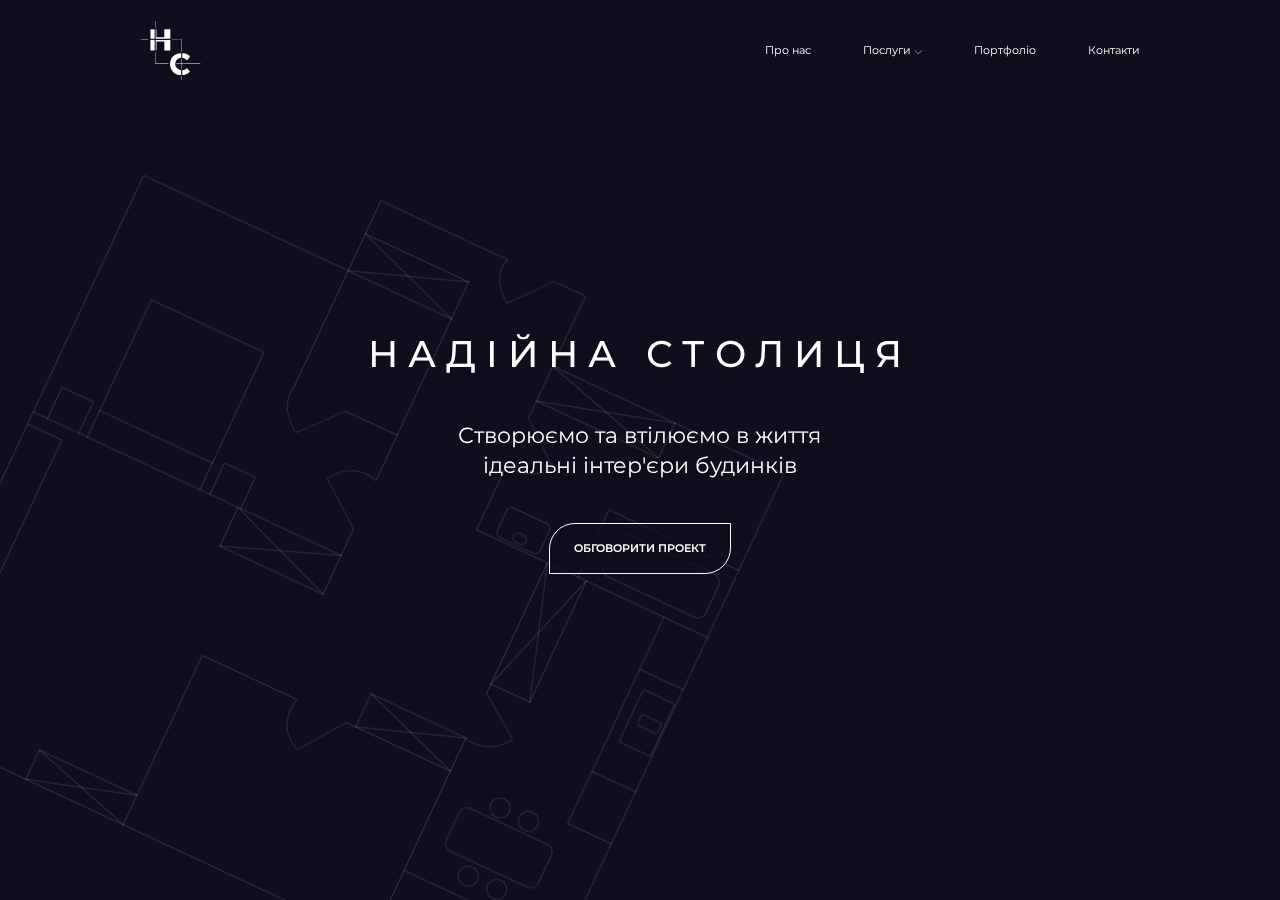
==== commit b7e10b39: "form" ====
--- a/index.html
+++ b/index.html
@@ -12,6 +12,7 @@
     <link type="Image/x-icon" href="src/favicon.ico" rel="icon">
     <title>Надійна столиця</title>
 </head>
+
 <body>
 
     <div class="wrapper">
@@ -23,9 +24,11 @@
                         <img src="src/header/Logo.svg" alt="Логотип" class="header_box_logo">
                     </div>
                     <ul class="header_menu_list">
-                        <a href="#1" class="header_menu_item"><li>Про нас</li></a>
+                        <a href="#1" class="header_menu_item">
+                            <li>Про нас</li>
+                        </a>
                         <a href="" class="header_menu_item list_hide">
-                            <li>Послуги 
+                            <li>Послуги
                                 <svg width="14" height="8" viewBox="0 0 14 8" fill="none" xmlns="http://www.w3.org/2000/svg">
                                 <path d="M1 1L7 7L13 1" stroke="white" stroke-linecap="round"/>
                                 </svg>
@@ -40,8 +43,12 @@
                             <li><a href="#" class="header_menu_list_hide_link">Опалення та вентиляція</a></li>
                             <li><a href="#" class="header_menu_list_hide_link">Будівництво бункерів</a></li>
                         </ul>
-                        <a href="#3" class="header_menu_item"><li>Портфоліо </li></a>
-                        <a href="#4" class="header_menu_item"><li>Контакти</li></a>
+                        <a href="#3" class="header_menu_item">
+                            <li>Портфоліо </li>
+                        </a>
+                        <a href="#4" class="header_menu_item">
+                            <li>Контакти</li>
+                        </a>
                         <div class="header_menu_item_box">
                             <div class="header_menu_item_box_logo">
                                 <img src="src/header/Logo.svg" alt="Logo">
@@ -60,9 +67,9 @@
 
             <div class="main_welcome">
                 <div class="main_welcome_content _container">
-                    <h1 class="main_welcome_content_h">надійна столиця</h1>
-                    <p class="main_welcome_content_text">Створюємо та втілюємо в життя <br>ідеальні інтер'єри будинків</p>
-                    <button class="main_welcome_content_btn">обговорити проект</button>
+                    <h1 class="main_welcome_content_h _anim-items">надійна столиця</h1>
+                    <p class="main_welcome_content_text _anim-items">Створюємо та втілюємо в життя <br>ідеальні інтер'єри будинків</p>
+                    <a href="#form"><p class="main_welcome_content_btn _anim-items">обговорити проект</p></a>
                 </div>
                 <div class="main_welcome_border">
                     <div class="main_welcome_border_1"></div>
@@ -71,10 +78,10 @@
             </div>
 
             <div class="main_services _container" id="2">
-                <div class="main_services_item">
+                <div class="main_services_item _anim-items">
                     <h2>Послуги</h2>
                 </div>
-                <div class="main_services_item main_services_item_r">
+                <div class="main_services_item main_services_item_r _anim-items">
                     <a href="" class="main_services_item_link">
                         <p>Дизайн інтер’єра</p>
                         <picture>
@@ -82,7 +89,7 @@
                         </picture>
                     </a>
                 </div>
-                <div class="main_services_item main_services_item_r">
+                <div class="main_services_item main_services_item_r _anim-items">
                     <a href="" class="main_services_item_link">
                         <p>Ремонт комерційної нерухомості</p>
                         <picture>
@@ -90,7 +97,7 @@
                         </picture>
                     </a>
                 </div>
-                <div class="main_services_item">
+                <div class="main_services_item _anim-items">
                     <a href="" class="main_services_item_link">
                         <p>Виготовлення<br>меблів</p>
                         <picture>
@@ -98,7 +105,7 @@
                         </picture>
                     </a>
                 </div>
-                <div class="main_services_item">
+                <div class="main_services_item _anim-items">
                     <a href="" class="main_services_item_link">
                         <p>Будівництво<br>котеджів</p>
                         <picture>
@@ -106,7 +113,7 @@
                         </picture>
                     </a>
                 </div>
-                <div class="main_services_item main_services_item_r">
+                <div class="main_services_item main_services_item_r _anim-items">
                     <a href="" class="main_services_item_link">
                         <p>Ремонт квартир під ключ</p>
                         <picture>
@@ -114,7 +121,7 @@
                         </picture>
                     </a>
                 </div>
-                <div class="main_services_item main_services_item_r">
+                <div class="main_services_item main_services_item_r _anim-items">
                     <a href="" class="main_services_item_link">
                         <p>Опалення та вентиляція</p>
                         <picture>
@@ -122,7 +129,7 @@
                         </picture>
                     </a>
                 </div>
-                <div class="main_services_item">
+                <div class="main_services_item _anim-items">
                     <a href="" class="main_services_item_link">
                         <p>Будівництво<br>бункерів</p>
                         <picture>
@@ -136,8 +143,9 @@
             </div>
 
             <div class="slider" id="3">
-                <div class="slider_header">
-                    <span></span><p>Наші роботи</p><span></span>
+                <div class="slider_header _anim-items">
+                    <span></span>
+                    <p>Наші роботи</p><span></span>
                 </div>
                 <div class="slider_box _container">
                     <div class="slider_slider">
@@ -220,40 +228,76 @@
                         </svg>
                         <div class="slider_text">
                             <div class="text-box">
-                                <div class="text-box-content"><p>ЖК “Sofi Resedent1”</p><p>90 м2</p></div>
-                            </div>
-                            <div class="text-box">
-                                <div class="text-box-content"><p>ЖК “Sofi Resedent2”</p><p>90 м2</p></div>
-                            </div>
-                            <div class="text-box">
-                                <div class="text-box-content"><p>ЖК “Sofi Resedent3”</p><p>90 м2</p></div>
-                            </div>
-                            <div class="text-box">
-                                <div class="text-box-content"><p>ЖК “Sofi Resedent4”</p><p>90 м2</p></div>
-                            </div>
-                            <div class="text-box">
-                                <div class="text-box-content"><p>ЖК “Sofi Resedent5”</p><p>90 м2</p></div>
-                            </div>
-                            <div class="text-box">
-                                <div class="text-box-content"><p>ЖК “Sofi Resedent6”</p><p>90 м2</p></div>
-                            </div>
-                            <div class="text-box">
-                                <div class="text-box-content"><p>ЖК “Sofi Resedent7”</p><p>90 м2</p></div>
-                            </div>
-                            <div class="text-box">
-                                <div class="text-box-content"><p>ЖК “Sofi Resedent8”</p><p>90 м2</p></div>
-                            </div>
-                            <div class="text-box">
-                                <div class="text-box-content"><p>ЖК “Sofi Resedent9”</p><p>90 м2</p></div>
-                            </div>
-                            <div class="text-box">
-                                <div class="text-box-content"><p>ЖК “Sofi Resedent10”</p><p>90 м2</p></div>
-                            </div>
-                            <div class="text-box">
-                                <div class="text-box-content"><p>ЖК “Sofi Resedent11”</p><p>90 м2</p></div>
-                            </div>
-                            <div class="text-box">
-                                <div class="text-box-content"><p>ЖК “Sofi Resedent12”</p><p>90 м2</p></div>
+                                <div class="text-box-content">
+                                    <p>ЖК “Sofi Resedent1”</p>
+                                    <p>90 м2</p>
+                                </div>
+                            </div>
+                            <div class="text-box">
+                                <div class="text-box-content">
+                                    <p>ЖК “Sofi Resedent2”</p>
+                                    <p>90 м2</p>
+                                </div>
+                            </div>
+                            <div class="text-box">
+                                <div class="text-box-content">
+                                    <p>ЖК “Sofi Resedent3”</p>
+                                    <p>90 м2</p>
+                                </div>
+                            </div>
+                            <div class="text-box">
+                                <div class="text-box-content">
+                                    <p>ЖК “Sofi Resedent4”</p>
+                                    <p>90 м2</p>
+                                </div>
+                            </div>
+                            <div class="text-box">
+                                <div class="text-box-content">
+                                    <p>ЖК “Sofi Resedent5”</p>
+                                    <p>90 м2</p>
+                                </div>
+                            </div>
+                            <div class="text-box">
+                                <div class="text-box-content">
+                                    <p>ЖК “Sofi Resedent6”</p>
+                                    <p>90 м2</p>
+                                </div>
+                            </div>
+                            <div class="text-box">
+                                <div class="text-box-content">
+                                    <p>ЖК “Sofi Resedent7”</p>
+                                    <p>90 м2</p>
+                                </div>
+                            </div>
+                            <div class="text-box">
+                                <div class="text-box-content">
+                                    <p>ЖК “Sofi Resedent8”</p>
+                                    <p>90 м2</p>
+                                </div>
+                            </div>
+                            <div class="text-box">
+                                <div class="text-box-content">
+                                    <p>ЖК “Sofi Resedent9”</p>
+                                    <p>90 м2</p>
+                                </div>
+                            </div>
+                            <div class="text-box">
+                                <div class="text-box-content">
+                                    <p>ЖК “Sofi Resedent10”</p>
+                                    <p>90 м2</p>
+                                </div>
+                            </div>
+                            <div class="text-box">
+                                <div class="text-box-content">
+                                    <p>ЖК “Sofi Resedent11”</p>
+                                    <p>90 м2</p>
+                                </div>
+                            </div>
+                            <div class="text-box">
+                                <div class="text-box-content">
+                                    <p>ЖК “Sofi Resedent12”</p>
+                                    <p>90 м2</p>
+                                </div>
                             </div>
                         </div>
                         <svg class="main_advantage_box_content_slider_arrows_right" width="70" height="36" viewBox="0 0 70 36" fill="none" xmlns="http://www.w3.org/2000/svg">
@@ -265,12 +309,15 @@
 
             <div class="about" id="1">
                 <div class="about_content _container">
-                    <p>Наша компанія “Надійна Столиця” більше 10 років успішно втілює в життя ідеальні інтер’єри будинків. 
-                        Ми спеціалізуємось на виконанні внутрішніх оздоблювальних робіт різної складності - від невеликого косметичного ремонту до складних індивідуальних дизайн-проектів.<br>
-                        <br>В процесі роботи ми індивідуально підходим до  кожного клієнта, дотримуємося всіх технічних та дизайнерських завдань, 
-                        а також притримуємося усіх будівельних стандартів.
+                    <p class="_anim-items">
+                        Наша компанія “Надійна Столиця” більше 10 років успішно втілює в життя ідеальні інтер’єри будинків. Ми спеціалізуємось на виконанні внутрішніх оздоблювальних робіт різної складності - від невеликого косметичного ремонту до складних
+                        індивідуальних дизайн-проектів.
                     </p>
-                    <picture>
+                    <br>
+                    <p class="_anim-items">
+                        В процесі роботи ми індивідуально підходим до кожного клієнта, дотримуємося всіх технічних та дизайнерських завдань, а також притримуємося усіх будівельних стандартів.
+                    </p>
+                    <picture class="_anim-items">
                         <img src="src/about/1.png" alt="Photo">
                     </picture>
                 </div>
@@ -280,32 +327,33 @@
             </div>
 
             <div class="steps">
-                <div class="steps_header">
-                    <span></span><p>Етапи роботи</p><span></span>
+                <div class="steps_header _anim-items">
+                    <span></span>
+                    <p>Етапи роботи</p><span></span>
                 </div>
                 <div class="steps_content _container">
-                    <div class="steps_item">
+                    <div class="steps_item _anim-items">
                         <div class="steps_number">01</div>
                         <div class="item_text">
                             <h3>Заповнення заявки</h3>
                             <p>З вами зв’язується наш консультант та обговорює ваш проект</p>
                         </div>
                     </div>
-                    <div class="steps_item">
+                    <div class="steps_item _anim-items">
                         <div class="steps_number">02</div>
                         <div class="item_text">
                             <h3>Виїзд спеціаліста</h3>
                             <p>Наш спеціаліст приїжджає до вас зробити заміри та записати всі деталі</p>
                         </div>
                     </div>
-                    <div class="steps_item">
+                    <div class="steps_item _anim-items">
                         <div class="steps_number">03</div>
                         <div class="item_text">
                             <h3>Складання кошторису</h3>
                             <p>Ми розробляємо дизайн та складаємо кошторис всіх робіт</p>
                         </div>
                     </div>
-                    <div class="steps_item">
+                    <div class="steps_item _anim-items">
                         <div class="steps_number">04</div>
                         <div class="item_text">
                             <h3>Старт фактичних робіт</h3>
@@ -315,14 +363,40 @@
                 </div>
             </div>
 
-            <div class="form">
-                
+            <div class="form _container">
+                <div class="form_content">
+                    <h2>Зробіть перший крок до вашого  ідеального інтерьеру</h2>
+                    <p>Залиште заявку і ми зв’яжемось з вами</p>
+                </div>
+                <form action="php/sendmail.php" method="POST" id="form">
+                    <div>
+                        <input type="text" name="name" placeholder="Ваше ім’я" class="_req">
+                        <input type="text" name="phone" placeholder="Номер телефону" class="_req">
+                    </div>
+                    <div class="select">
+                        <input type="text" id="dropdown-input" class="_req" name="services" value="">
+                        <button class="dropdown_button">Послуга</button>
+                        <ul class="dropdown_list">
+                            <li class="dropdown_item" data-value="1">Дизайн інтер’єра</li>
+                            <li class="dropdown_item" data-value="2">Ремонт комерційної нерухомості</li>
+                            <li class="dropdown_item" data-value="3">Виготовлення меблів</li>
+                            <li class="dropdown_item" data-value="4">Будівництво котеджів</li>
+                            <li class="dropdown_item" data-value="5">Ремонт квартир під ключ</li>
+                            <li class="dropdown_item" data-value="6">Опалення та вентиляція</li>
+                            <li class="dropdown_item" data-value="7">Будівництво бункерів</li>
+                            <li class="dropdown_item" data-value="8">Інше</li>
+                        </ul>
+                    </div>
+                    <textarea name="massage" id="massage" class="_req" placeholder="Опишіть який проект ви бажаєте відтворити"></textarea>
+                    <button class="form_button" type="submit">Відправити</button>
+                </form>
             </div>
         </main>
 
         <footer class="footer" id="4">
             <div class="footer_header">
-                <span></span><p>Контакты</p><span></span>
+                <span></span>
+                <p>Контакты</p><span></span>
             </div>
             <div class="footer_content _container">
                 <div class="footer_item">
@@ -331,7 +405,7 @@
                         <a href="https://www.google.com/maps/place/33B,+%D1%83%D0%BB.+%D0%94%D0%B5%D0%B3%D1%82%D1%8F%D1%80%D1%91%D0%B2%D1%81%D0%BA%D0%B0%D1%8F,+33%D0%91,+%D0%9A%D0%B8%D0%B5%D0%B2,+02000/@50.4623617,30.4467681,17z/data=!3m1!4b1!4m5!3m4!1s0x40d4cc33217065d3:0xa7b65acf3dc9e8ec!8m2!3d50.4623617!4d30.4489568?hl=ru">м.Київ, вул. Дегтярівська 33б</a>
                         <img src="src/footer/map.svg" alt="">
                     </div>
-                    
+
                 </div>
                 <div class="footer_item">
                     <h3>Телефон:</h3>
@@ -357,4 +431,5 @@
     <script src="script/slick.min.js"></script>
     <script src="script/script.js"></script>
 </body>
+
 </html>--- a/style/styles.css
+++ b/style/styles.css
@@ -34,17 +34,20 @@
 }
 
 html {
-  font-size: 0.579vw; /* 10px on 1728px */
+  font-size: 0.579vw;
+  /* 10px on 1728px */
 }
 
 @media screen and (min-width: 1728px) {
   html {
-    font-size: 10px; /* 10px on 1728px and > 1728px*/
+    font-size: 10px;
+    /* 10px on 1728px and > 1728px*/
   }
 }
 @media screen and (max-width: 500px) {
   html {
-    font-size: 3.125vw; /* 10px on 320px */
+    font-size: 3.125vw;
+    /* 10px on 320px */
   }
 }
 body {
@@ -354,6 +357,18 @@
 .main {
   margin-top: -13.4rem;
   flex: 1 1 auto;
+  /* --WELCOME----WELCOME----WELCOME----WELCOME----WELCOME----WELCOME----WELCOME----WELCOME----WELCOME----WELCOME----WELCOME----WELCOME----WELCOME----WELCOME----WELCOME-- */
+  /* --WELCOME----WELCOME----WELCOME----WELCOME----WELCOME----WELCOME----WELCOME----WELCOME----WELCOME----WELCOME----WELCOME----WELCOME----WELCOME----WELCOME----WELCOME-- */
+  /* --SERVICES----SERVICES----SERVICES----SERVICES----SERVICES----SERVICES----SERVICES----SERVICES----SERVICES----SERVICES----SERVICES----SERVICES----SERVICES----SERVICES-- */
+  /* --SERVICES----SERVICES----SERVICES----SERVICES----SERVICES----SERVICES----SERVICES----SERVICES----SERVICES----SERVICES----SERVICES----SERVICES----SERVICES----SERVICES-- */
+  /* --SLIDER----SLIDER----SLIDER----SLIDER----SLIDER----SLIDER----SLIDER----SLIDER----SLIDER----SLIDER----SLIDER----SLIDER----SLIDER----SLIDER----SLIDER----SLIDER----SLIDER-- */
+  /* --SLIDER----SLIDER----SLIDER----SLIDER----SLIDER----SLIDER----SLIDER----SLIDER----SLIDER----SLIDER----SLIDER----SLIDER----SLIDER----SLIDER----SLIDER----SLIDER----SLIDER-- */
+  /* --ABOUT----ABOUT----ABOUT----ABOUT----ABOUT----ABOUT----ABOUT----ABOUT----ABOUT----ABOUT----ABOUT----ABOUT----ABOUT----ABOUT----ABOUT----ABOUT----ABOUT----ABOUT----ABOUT-- */
+  /* --ABOUT----ABOUT----ABOUT----ABOUT----ABOUT----ABOUT----ABOUT----ABOUT----ABOUT----ABOUT----ABOUT----ABOUT----ABOUT----ABOUT----ABOUT----ABOUT----ABOUT----ABOUT----ABOUT-- */
+  /* --STEPS----STEPS----STEPS----STEPS----STEPS----STEPS----STEPS----STEPS----STEPS----STEPS----STEPS----STEPS----STEPS----STEPS----STEPS----STEPS----STEPS----STEPS----STEPS-- */
+  /* --STEPS----STEPS----STEPS----STEPS----STEPS----STEPS----STEPS----STEPS----STEPS----STEPS----STEPS----STEPS----STEPS----STEPS----STEPS----STEPS----STEPS----STEPS----STEPS-- */
+  /* --FORM----FORM----FORM----FORM----FORM----FORM----FORM----FORM----FORM----FORM----FORM----FORM----FORM----FORM----FORM----FORM----FORM----FORM----FORM----FORM----FORM-- */
+  /* --FORM----FORM----FORM----FORM----FORM----FORM----FORM----FORM----FORM----FORM----FORM----FORM----FORM----FORM----FORM----FORM----FORM----FORM----FORM----FORM----FORM-- */
 }
 @media (max-width: 500px) {
   .main {
@@ -476,6 +491,13 @@
   letter-spacing: 0.27em;
   text-transform: uppercase;
   margin-bottom: 5.7rem;
+  transform: translate(0px, 120%);
+  opacity: 0;
+  transition: all 0.8s ease 0s;
+}
+.main_welcome_content_h._animated {
+  transform: translate(0px, 0px);
+  opacity: 1;
 }
 .main_welcome_content_text {
   font-weight: 400;
@@ -483,6 +505,13 @@
   line-height: 134%;
   text-align: center;
   margin-bottom: 5.7rem;
+  transform: translate(0px, 120%);
+  opacity: 0;
+  transition: all 0.8s ease 0.4s;
+}
+.main_welcome_content_text._animated {
+  transform: translate(0px, 0px);
+  opacity: 1;
 }
 .main_welcome_content_btn {
   font-weight: 600;
@@ -495,8 +524,14 @@
   background: rgba(14, 14, 28, 0.71);
   border: 0.1rem solid #FFFFFF;
   border-radius: 3.5rem 0rem;
-  transition: all 0.5s ease;
+  transform: scale(0);
+  opacity: 0;
+  transition: transform 0.8s ease 0.8s, border-radius 0.5s ease;
   cursor: pointer;
+}
+.main_welcome_content_btn._animated {
+  transform: scale(1);
+  opacity: 1;
 }
 .main_welcome_content_btn:hover {
   border-radius: 0rem 3.5rem;
@@ -655,10 +690,38 @@
   height: 33.8rem;
   display: flex;
   justify-content: center;
+  opacity: 0;
+  transition: all 0.8s ease 0.4s;
 }
 .main_services_item:first-child {
   border: 0.1rem solid #FFFFFF;
   border-radius: 0rem 9rem;
+  transform: translate(-120%, 0px);
+}
+.main_services_item:nth-child(2) {
+  transform: translate(120%, 0px);
+}
+.main_services_item:nth-child(3) {
+  transform: translate(-120%, 0px);
+}
+.main_services_item:nth-child(4) {
+  transform: translate(120%, 0px);
+}
+.main_services_item:nth-child(5) {
+  transform: translate(-120%, 0px);
+}
+.main_services_item:nth-child(6) {
+  transform: translate(120%, 0px);
+}
+.main_services_item:nth-child(7) {
+  transform: translate(-120%, 0px);
+}
+.main_services_item:nth-child(8) {
+  transform: translate(120%, 0px);
+}
+.main_services_item._animated {
+  transform: translate(0px, 0px);
+  opacity: 1;
 }
 .main_services_item > h2 {
   align-self: center;
@@ -812,6 +875,13 @@
   position: relative;
   display: flex;
   align-items: center;
+  transform: translate(-120%, 0px);
+  opacity: 0;
+  transition: all 0.8s ease 0s;
+}
+.main .slider_header._animated {
+  transform: translate(0px, 0px);
+  opacity: 1;
 }
 .main .slider_header > span {
   border: 1px solid #FFFFFF;
@@ -834,7 +904,8 @@
   align-items: center;
 }
 .main .slider_slider {
-  min-width: 0; /* Обезательно для слайдера в flex */
+  min-width: 0;
+  /* Обезательно для слайдера в flex */
   width: 241.8rem;
   height: 54.5rem;
   position: relative;
@@ -908,7 +979,8 @@
   padding: 0rem 6.3rem;
 }
 .main .slider_arrows .slider_text {
-  min-width: 0; /* Обезательно для слайдера в flex */
+  min-width: 0;
+  /* Обезательно для слайдера в flex */
   width: 71.1rem;
   position: relative;
   /* Ограничивающая оболочка */
@@ -966,7 +1038,8 @@
     font-size: 1.6rem;
   }
   .main .slider_slider {
-    min-width: 0; /* Обезательно для слайдера в flex */
+    min-width: 0;
+    /* Обезательно для слайдера в flex */
     width: 171.6rem;
     height: 16.4rem;
     position: relative;
@@ -1065,18 +1138,37 @@
   font-size: 2.5rem;
   line-height: 134%;
   margin-bottom: 2.8rem;
+  overflow: hidden;
+  transform: translate(0px, 120%);
+  opacity: 0;
+  transition: all 0.8s ease 0s;
+}
+.main .about_content > p:last-child {
+  transition: all 0.8s ease 0.4s;
+}
+.main .about_content > p._animated {
+  transform: translate(0px, 0px);
+  opacity: 1;
 }
 .main .about_content > picture {
   z-index: 2;
   align-self: flex-end;
+  overflow: hidden;
+  transform: translate(100%, 0px);
+  opacity: 0;
+  transition: all 0.8s ease 0.4s;
+}
+.main .about_content > picture._animated {
+  transform: translate(0px, 0px);
+  opacity: 1;
 }
 .main .about_content > picture img {
   width: 63.5rem;
 }
 .main .about > picture {
-  z-index: 0;
-  position: absolute;
-  top: 0;
+  z-index: -1;
+  position: fixed;
+  top: 30rem;
   left: 0;
   transform: rotate(25deg);
 }
@@ -1115,6 +1207,13 @@
   position: relative;
   display: flex;
   align-items: center;
+  transform: translate(-120%, 0px);
+  opacity: 0;
+  transition: all 0.8s ease 0s;
+}
+.main .steps_header._animated {
+  transform: translate(0px, 0px);
+  opacity: 1;
 }
 .main .steps_header > span {
   border: 1px solid #FFFFFF;
@@ -1142,10 +1241,30 @@
   flex: 0 1 47%;
 }
 .main .steps_content .steps_item:nth-child(1) {
+  transform: translate(-120%, 0px);
+  opacity: 0;
+  transition: all 0.8s ease 0.4s;
   margin-bottom: 20.3rem;
 }
 .main .steps_content .steps_item:nth-child(2) {
+  transform: translate(120%, 0px);
+  opacity: 0;
+  transition: all 0.8s ease 0.4s;
   margin-bottom: 20.3rem;
+}
+.main .steps_content .steps_item:nth-child(3) {
+  transform: translate(-120%, 0px);
+  opacity: 0;
+  transition: all 0.8s ease 0.4s;
+}
+.main .steps_content .steps_item:nth-child(4) {
+  transform: translate(120%, 0px);
+  opacity: 0;
+  transition: all 0.8s ease 0.4s;
+}
+.main .steps_content .steps_item._animated {
+  transform: translate(0px, 0px);
+  opacity: 1;
 }
 .main .steps_content .steps_item .steps_number {
   width: 15.2rem;
@@ -1250,6 +1369,268 @@
     font-size: 1rem;
   }
 }
+.main .form {
+  position: relative;
+  margin-bottom: 17.2rem;
+  display: flex;
+  flex-direction: column;
+  align-items: center;
+}
+.main .form_content > h2 {
+  font-size: 3rem;
+  line-height: 134%;
+  text-align: center;
+  margin-bottom: 1.8rem;
+}
+.main .form_content > p {
+  font-size: 2rem;
+  line-height: 134%;
+  text-align: center;
+  margin-bottom: 5.9rem;
+}
+.main .form #form {
+  display: flex;
+  flex-direction: column;
+  align-items: center;
+  width: 66.6rem;
+}
+.main .form #form > div {
+  display: flex;
+  justify-content: space-between;
+  width: 100%;
+  margin-bottom: 2.9rem;
+}
+.main .form #form > div > input {
+  width: 31.2rem;
+  outline: none;
+  background: rgba(255, 255, 255, 0.23);
+  border: 0.1rem solid #FFFFFF;
+  padding: 1.7rem 0rem 1.7rem 3.6rem;
+  font-size: 1.4rem;
+  line-height: 134%;
+  color: rgba(255, 255, 255, 0.63);
+}
+.main .form #form > div > input.error {
+  border: 0.1rem solid #ff6246;
+}
+.main .form #form > div > input:first-child {
+  border-radius: 2rem 0px 0px 0px;
+}
+.main .form #form > div > input::-moz-placeholder {
+  color: rgba(255, 255, 255, 0.63);
+}
+.main .form #form > div > input:-ms-input-placeholder {
+  color: rgba(255, 255, 255, 0.63);
+}
+.main .form #form > div > input::placeholder {
+  color: rgba(255, 255, 255, 0.63);
+}
+.main .form #form > div > input:focus {
+  border: 0.1rem solid #e3ff46;
+}
+.main .form #form .select {
+  display: flex;
+  position: relative;
+}
+.main .form #form .select .dropdown_button {
+  width: 100%;
+  background: rgba(255, 255, 255, 0.23);
+  border: 0.1rem solid #FFFFFF;
+  padding: 1.7rem 3.6rem;
+  font-size: 1.4rem;
+  line-height: 134%;
+  color: rgba(255, 255, 255, 0.63);
+  text-align: start;
+  cursor: pointer;
+}
+.main .form #form .select .dropdown_button::after {
+  content: " ";
+  width: 0;
+  height: 0;
+  border-width: 1.04rem 0.6rem 0rem 0.6rem;
+  border-color: rgba(255, 255, 255, 0.63) transparent transparent transparent;
+  border-style: solid;
+  position: absolute;
+  right: 3.6rem;
+  top: 2.5rem;
+}
+.main .form #form .select .dropdown_button:focus {
+  border: 0.1rem solid #e3ff46;
+}
+.main .form #form .select #dropdown-input {
+  display: none;
+}
+.main .form #form .select #dropdown-input.error ~ .dropdown_button {
+  border: 0.1rem solid #ff6246;
+}
+.main .form #form .select .dropdown_list {
+  position: absolute;
+  width: 100%;
+  top: 8.5rem;
+  z-index: 5;
+  display: none;
+}
+.main .form #form .select .dropdown_list.active {
+  display: block;
+}
+.main .form #form .select .dropdown_list .dropdown_item {
+  width: 100%;
+  background-color: #0E0E1C;
+  border: 0.1rem solid #FFFFFF;
+  padding: 1.7rem 3.6rem;
+  font-size: 1.4rem;
+  line-height: 134%;
+  color: rgba(255, 255, 255, 0.63);
+  text-align: start;
+  cursor: pointer;
+  background-position: center;
+  background-size: cover;
+}
+.main .form #form .select .dropdown_list .dropdown_item:hover:nth-child(1) {
+  background-image: url("../src/services/1.png");
+}
+.main .form #form .select .dropdown_list .dropdown_item:hover:nth-child(2) {
+  background-image: url("../src/services/2.png");
+}
+.main .form #form .select .dropdown_list .dropdown_item:hover:nth-child(3) {
+  background-image: url("../src/services/3.png");
+}
+.main .form #form .select .dropdown_list .dropdown_item:hover:nth-child(4) {
+  background-image: url("../src/services/4.png");
+}
+.main .form #form .select .dropdown_list .dropdown_item:hover:nth-child(5) {
+  background-image: url("../src/services/5.png");
+}
+.main .form #form .select .dropdown_list .dropdown_item:hover:nth-child(6) {
+  background-image: url("../src/services/6.png");
+}
+.main .form #form .select .dropdown_list .dropdown_item:hover:nth-child(7) {
+  background-image: url("../src/services/7.png");
+}
+.main .form #form .select .dropdown_list .dropdown_item:hover:nth-child(8) {
+  background: rgb(0, 0, 0);
+}
+.main .form #form > textarea {
+  width: 100%;
+  height: 13.7rem;
+  background: rgba(255, 255, 255, 0.23);
+  border-radius: 0px 0px 2rem 0px;
+  border: 0.1rem solid #FFFFFF;
+  padding: 1.7rem 3.6rem;
+  font-size: 1.4rem;
+  line-height: 134%;
+  color: rgba(255, 255, 255, 0.63);
+  margin-bottom: 2.9rem;
+  outline: none;
+  resize: vertical;
+}
+.main .form #form > textarea.error {
+  border: 0.1rem solid #ff6246;
+}
+.main .form #form > textarea:focus {
+  border: 0.1rem solid #e3ff46;
+}
+.main .form #form > textarea::-moz-placeholder {
+  font-family: "Montserrat";
+  font-style: normal;
+  font-weight: 500;
+  font-size: 1.4rem;
+  line-height: 134%;
+  color: rgba(255, 255, 255, 0.63);
+}
+.main .form #form > textarea:-ms-input-placeholder {
+  font-family: "Montserrat";
+  font-style: normal;
+  font-weight: 500;
+  font-size: 1.4rem;
+  line-height: 134%;
+  color: rgba(255, 255, 255, 0.63);
+}
+.main .form #form > textarea::placeholder {
+  font-family: "Montserrat";
+  font-style: normal;
+  font-weight: 500;
+  font-size: 1.4rem;
+  line-height: 134%;
+  color: rgba(255, 255, 255, 0.63);
+}
+.main .form #form .form_button {
+  font-weight: 600;
+  font-size: 1.4rem;
+  line-height: 134%;
+  text-align: center;
+  color: #0E0E1C;
+  padding: 1.6rem 6.6rem;
+  background: #FFFFFF;
+  border: 0.1rem solid #FFFFFF;
+  border-radius: 0rem 2rem;
+  cursor: pointer;
+}
+@media (max-width: 500px) {
+  .main .form {
+    margin-bottom: 4.8rem;
+  }
+  .main .form_content > h2 {
+    font-size: 1.6rem;
+    margin-bottom: 1.3rem;
+  }
+  .main .form_content > p {
+    font-size: 1rem;
+    margin-bottom: 2.2rem;
+  }
+  .main .form #form {
+    width: 26.2rem;
+  }
+  .main .form #form > div {
+    flex-direction: column;
+    margin-bottom: 1.2rem;
+  }
+  .main .form #form > div > input {
+    width: 100%;
+    padding: 1.6rem 0rem 1.6rem 2rem;
+    font-size: 0.9rem;
+  }
+  .main .form #form > div > input:first-child {
+    border-radius: 2rem 0px 0px 0px;
+    margin-bottom: 1.2rem;
+  }
+  .main .form #form .select .dropdown_button {
+    padding: 1.6rem 2rem;
+    font-size: 0.9rem;
+  }
+  .main .form #form .select .dropdown_button::after {
+    border-width: 0.64rem 0.4rem 0rem 0.4rem;
+    right: 2.2rem;
+    top: 2rem;
+  }
+  .main .form #form .select .dropdown_list {
+    top: 5.8rem;
+  }
+  .main .form #form .select .dropdown_list .dropdown_item {
+    padding: 1.6rem 2rem;
+    font-size: 0.9rem;
+  }
+  .main .form #form > textarea {
+    height: 7.8rem;
+    padding: 1.6rem 2rem;
+    font-size: 0.9rem;
+    margin-bottom: 1.7rem;
+  }
+  .main .form #form > textarea::-moz-placeholder {
+    font-size: 0.9rem;
+  }
+  .main .form #form > textarea:-ms-input-placeholder {
+    font-size: 0.9rem;
+  }
+  .main .form #form > textarea::placeholder {
+    font-size: 0.9rem;
+  }
+  .main .form #form .form_button {
+    font-size: 1rem;
+    line-height: 134%;
+    padding: 1.5rem 5.1rem;
+  }
+}
 
 /* --MAIN----MAIN----MAIN-- */
 /* --FOOTER----FOOTER----FOOTER-- */
@@ -1296,7 +1677,8 @@
   color: #0E0E1C;
   margin-bottom: 1.7rem;
 }
-.footer_content .footer_item > a, .footer_content .footer_item p {
+.footer_content .footer_item > a,
+.footer_content .footer_item p {
   font-size: 1.5rem;
   line-height: 134%;
   color: #0E0E1C;
@@ -1389,7 +1771,8 @@
     font-size: 1.2rem;
     margin-bottom: 0.5rem;
   }
-  .footer_content .footer_item > a, .footer_content .footer_item p {
+  .footer_content .footer_item > a,
+.footer_content .footer_item p {
     font-size: 1.2rem;
   }
   .footer_content .footer_item .footer_map {
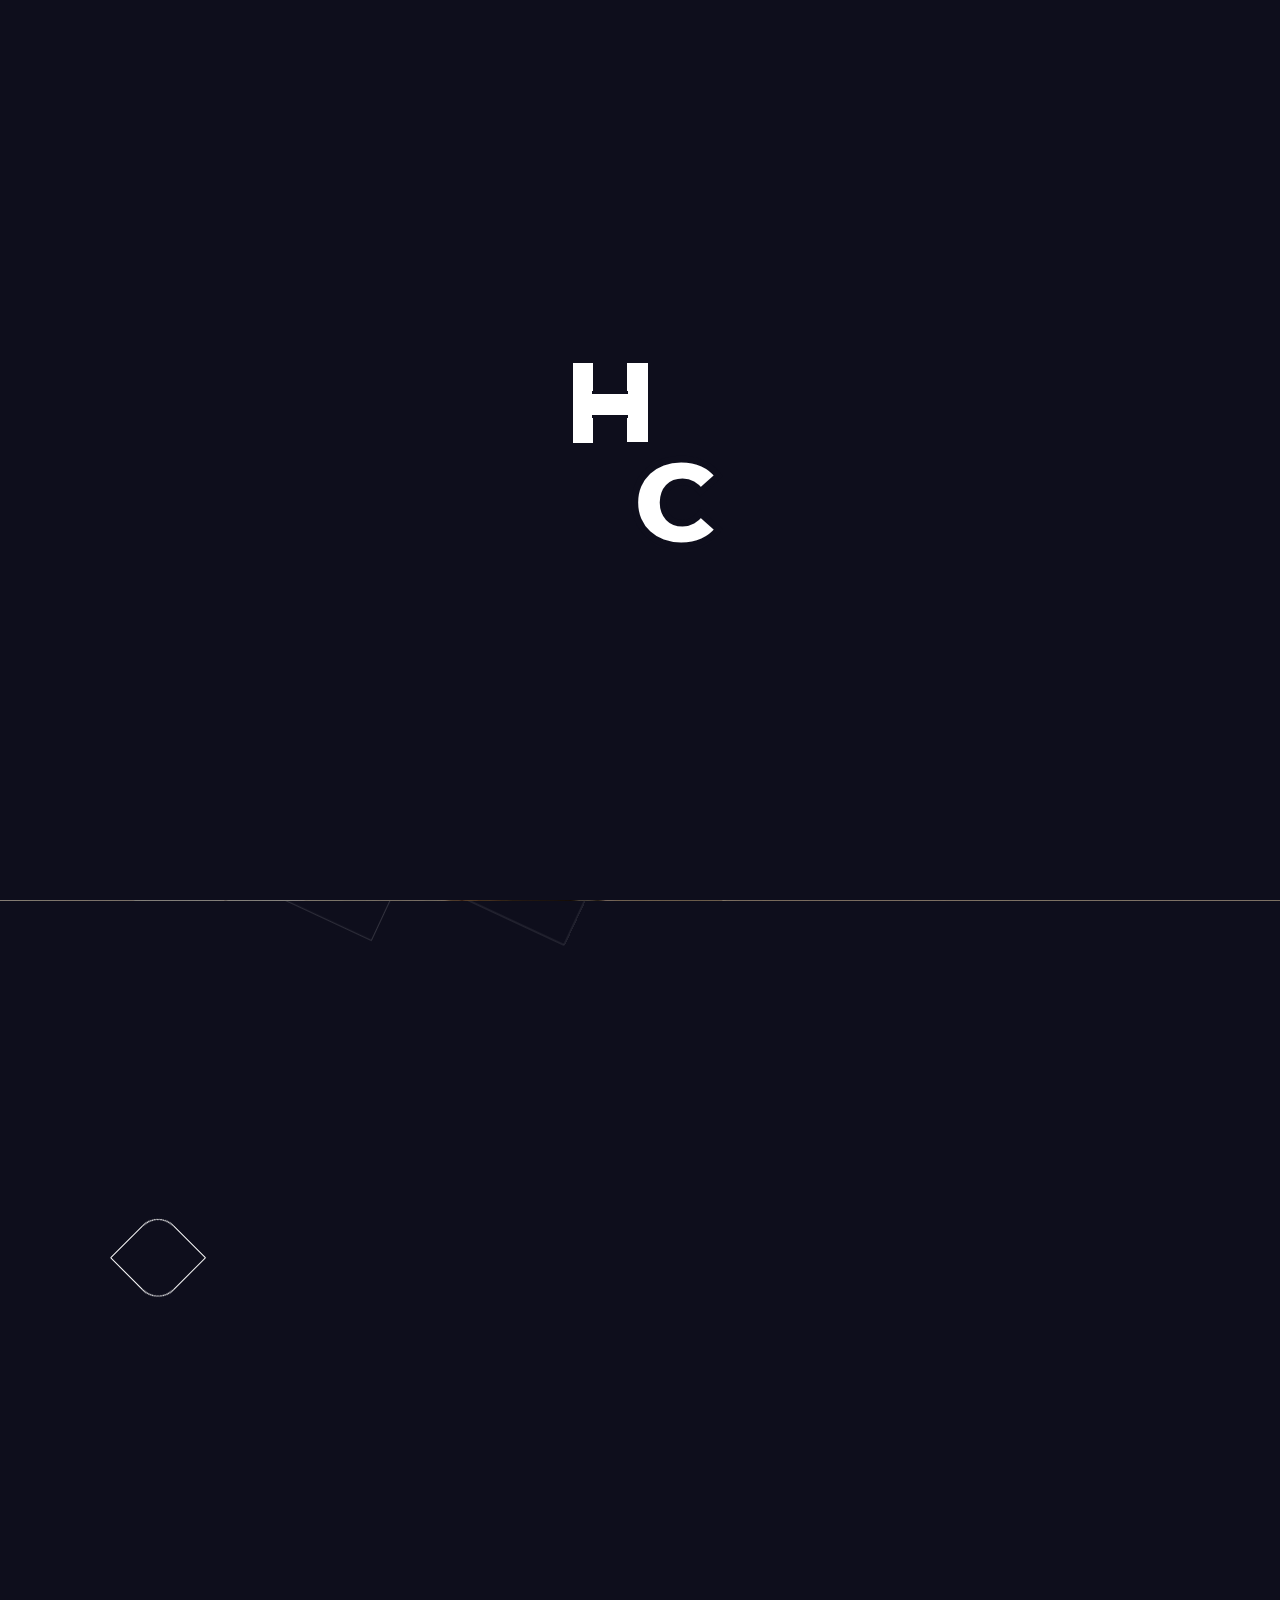
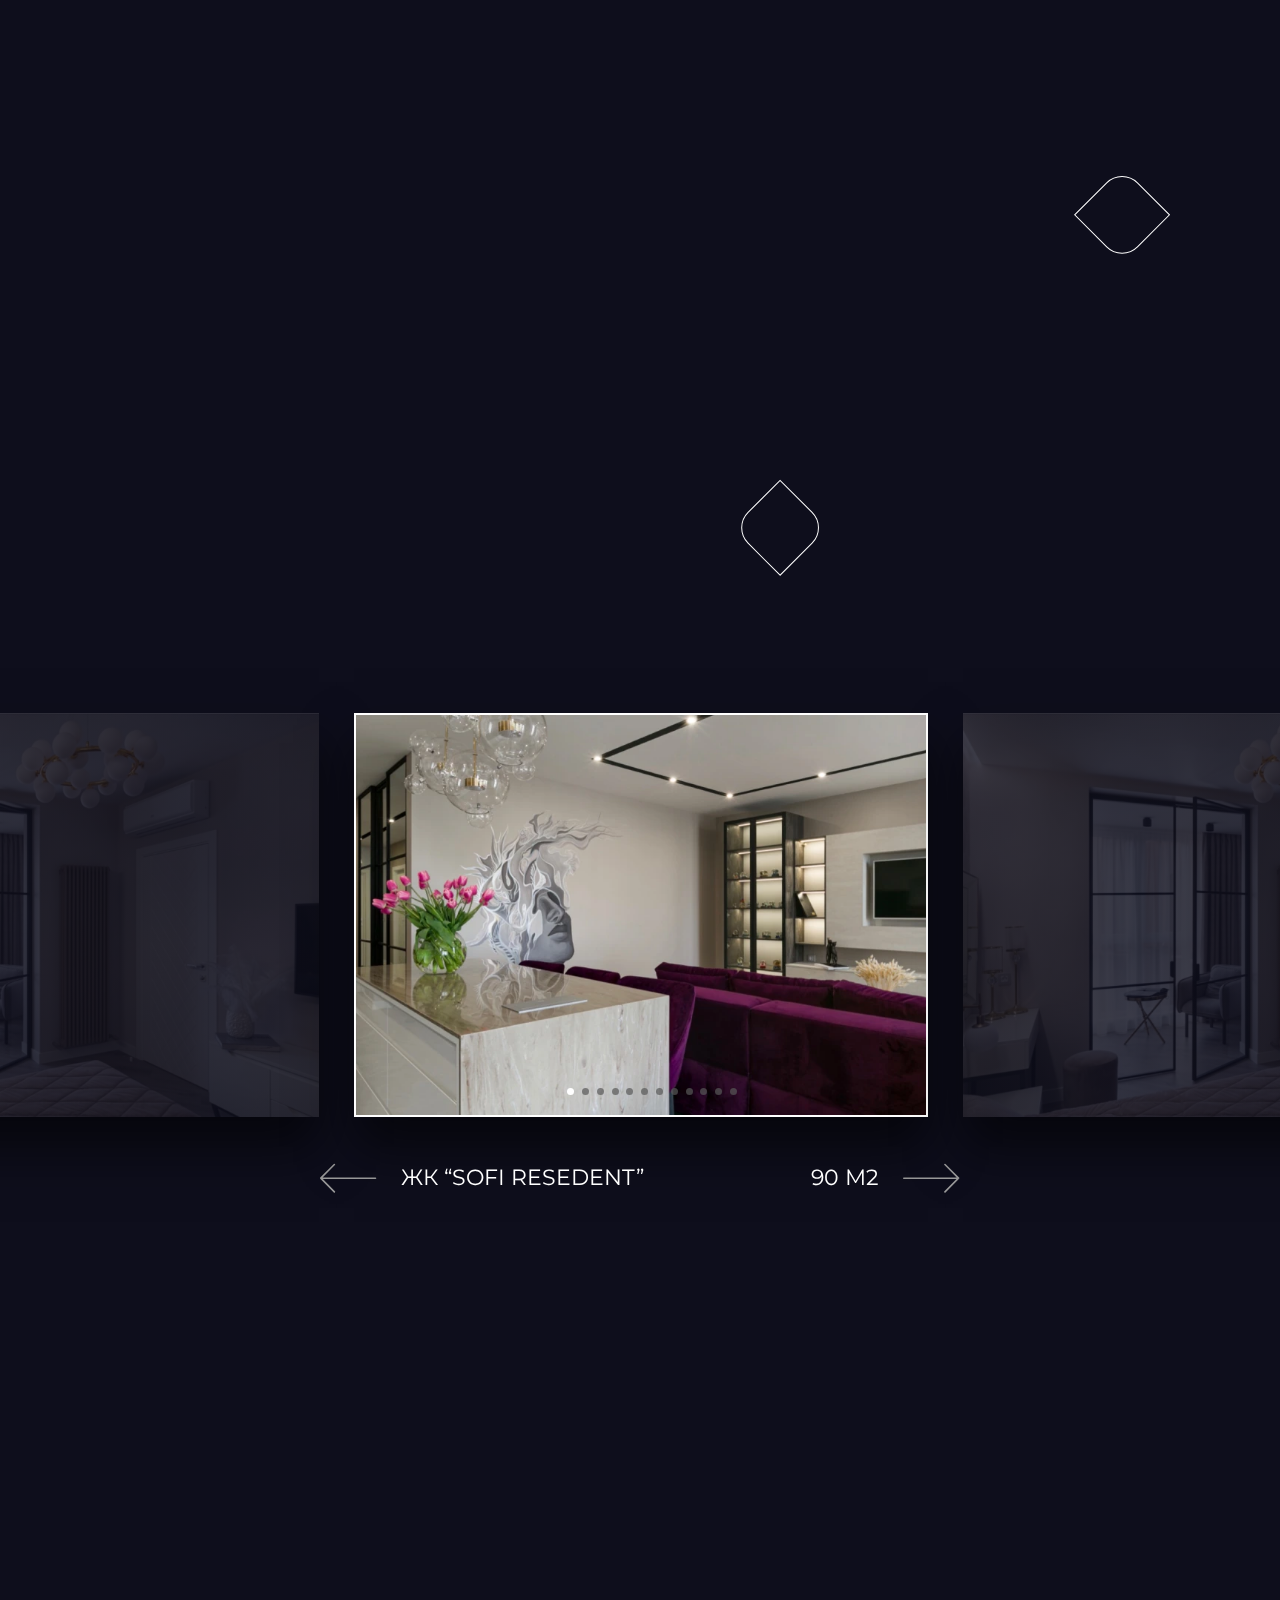
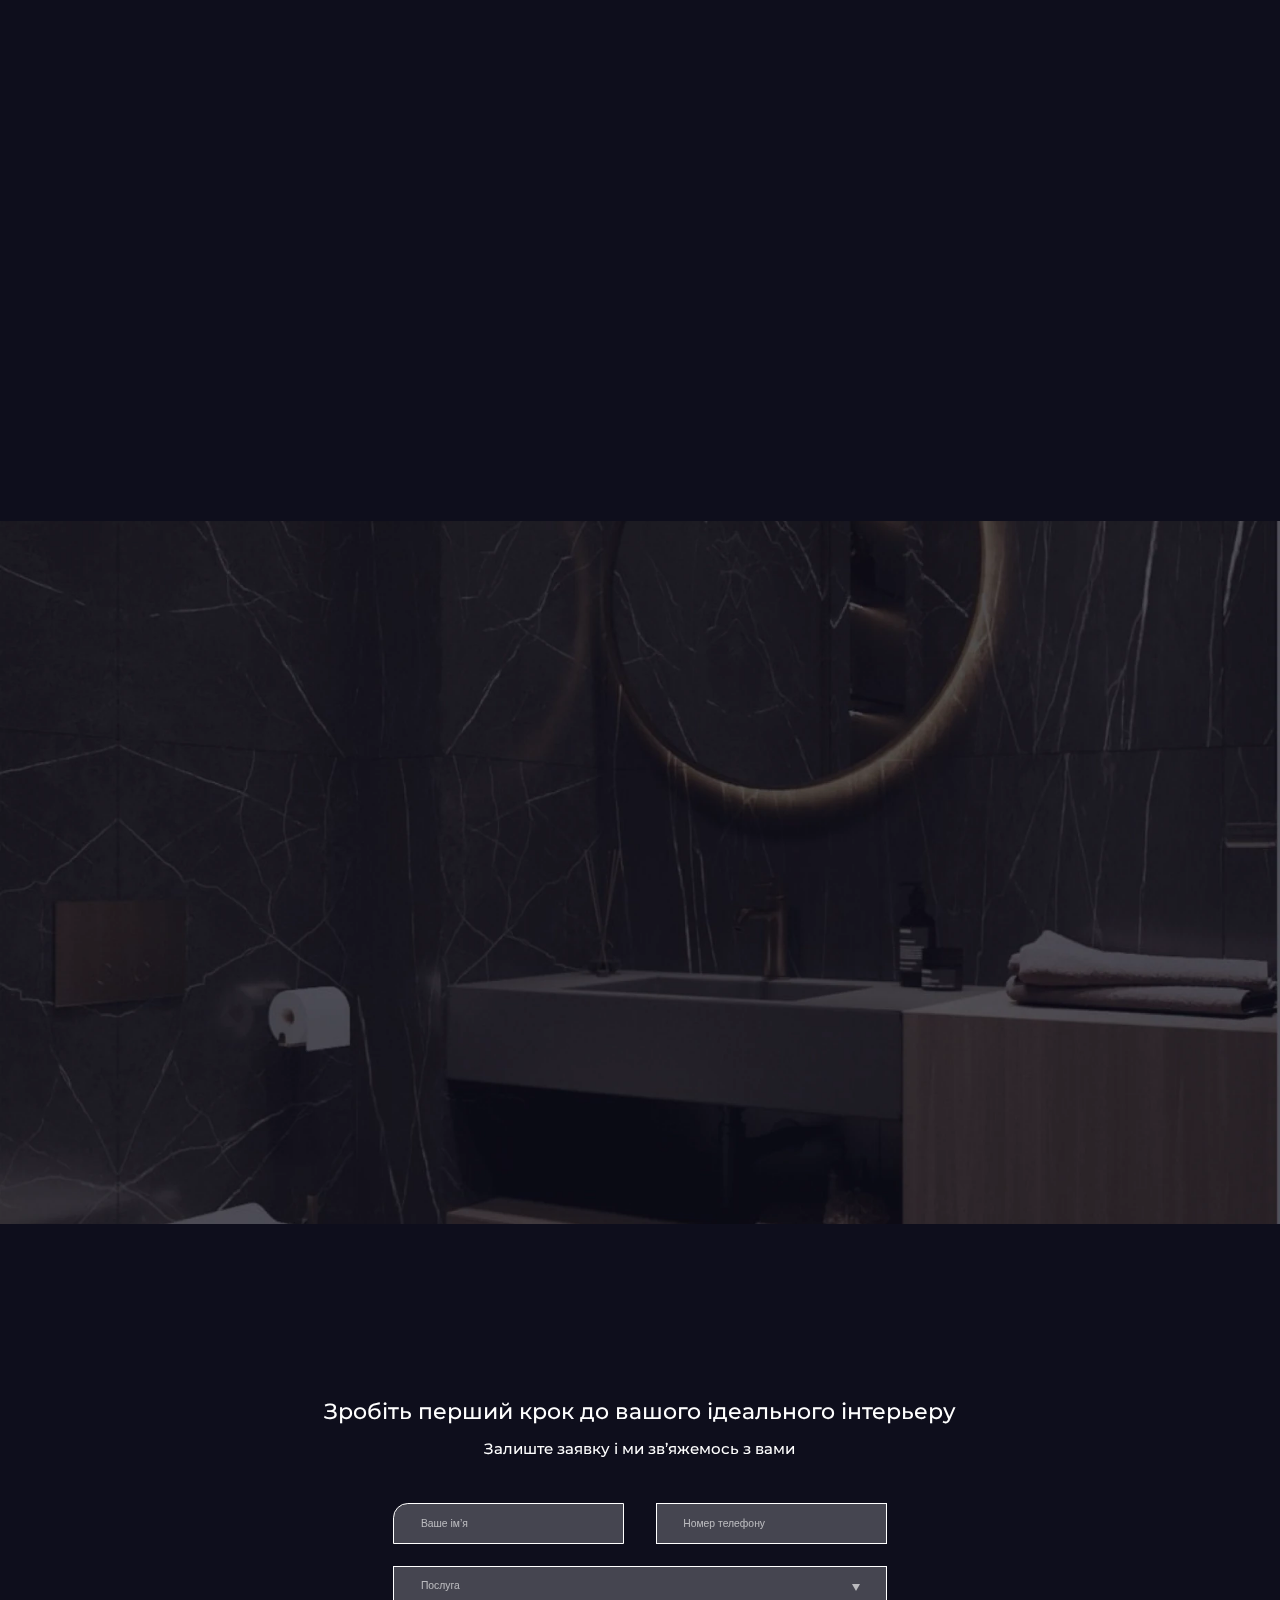
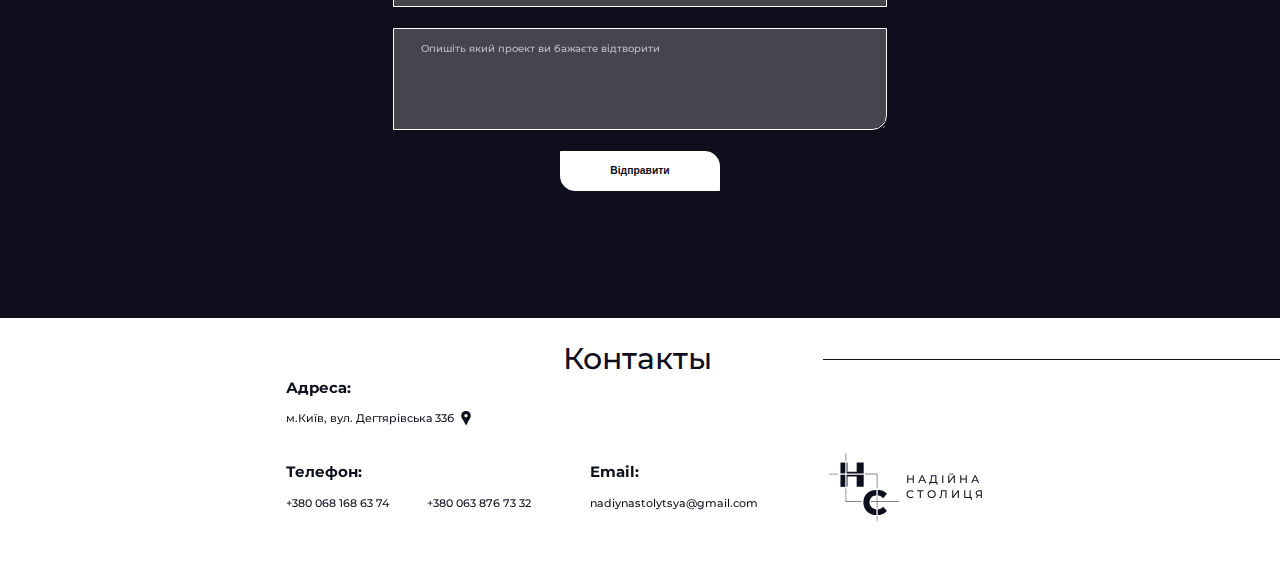
==== commit 0dab0a6d: "Logo animation fix +pages" ====
--- a/index.html
+++ b/index.html
@@ -6,6 +6,7 @@
     <meta name="viewport" content="width=device-width, initial-scale=1.0">
     <link href="https://fonts.googleapis.com/css?family=Montserrat:regular,500,600,700,800&display=swap" rel="stylesheet" />
     <link rel="stylesheet" href="style/styles.css">
+    <link rel="stylesheet" href="style/logo.css">
     <link rel="shortcut icon" href="src/favicon-16x16.png" type="image/png">
     <link rel="shortcut icon" href="src/favicon-32x32.png" type="image/png">
     <link type="image/x-icon" href="src/favicon.ico" rel="shortcut icon">
@@ -14,14 +15,23 @@
 </head>
 
 <body>
-
+    <div class="preloder_box">
+        <div class="preloader">
+            <div class="box_logo">
+                <span class="span"></span>
+                <div class="H"></div>
+                <span class="H_span"></span>
+                <div class="C">С</div>
+                <span class="C_span"></span>
+            </div>
+        </div>
+    </div>
     <div class="wrapper">
-
         <header class="header">
             <div class="header_container">
                 <div class="header_menu">
                     <div class="header_box">
-                        <img src="src/header/Logo.svg" alt="Логотип" class="header_box_logo">
+                        <a href="index.html"><img src="src/header/Logo.svg" alt="Логотип" class="header_box_logo"></a>
                     </div>
                     <ul class="header_menu_list">
                         <a href="#1" class="header_menu_item">
@@ -35,13 +45,13 @@
                             </li>
                         </a>
                         <ul class="header_menu_list_hide">
-                            <li><a href="#" class="header_menu_list_hide_link">Дизайн інтер’єра</a></li>
-                            <li><a href="#" class="header_menu_list_hide_link">Ремонт комерційної нерухомості</a></li>
-                            <li><a href="#" class="header_menu_list_hide_link">Виготовлення меблів</a></li>
-                            <li><a href="#" class="header_menu_list_hide_link">Будівництво котеджів</a></li>
-                            <li><a href="#" class="header_menu_list_hide_link">Ремонт квартир під ключ</a></li>
-                            <li><a href="#" class="header_menu_list_hide_link">Опалення та вентиляція</a></li>
-                            <li><a href="#" class="header_menu_list_hide_link">Будівництво бункерів</a></li>
+                            <li><a href="dysain.html" class="header_menu_list_hide_link">Дизайн інтер’єра</a></li>
+                            <li><a href="komercia.html" class="header_menu_list_hide_link">Ремонт комерційної нерухомості</a></li>
+                            <li><a href="mebel.html" class="header_menu_list_hide_link">Виготовлення меблів</a></li>
+                            <li><a href="kotej.html" class="header_menu_list_hide_link">Будівництво котеджів</a></li>
+                            <li><a href="remont.html" class="header_menu_list_hide_link">Ремонт квартир під ключ</a></li>
+                            <li><a href="opalenia.html" class="header_menu_list_hide_link">Опалення та вентиляція</a></li>
+                            <li><a href="bunker.html" class="header_menu_list_hide_link">Будівництво бункерів</a></li>
                         </ul>
                         <a href="#3" class="header_menu_item">
                             <li>Портфоліо </li>
@@ -62,14 +72,31 @@
                 </div>
             </div>
         </header>
-
         <main class="main">
 
             <div class="main_welcome">
+                <div class="main_welcome_bac">
+                    <picture class="main_welcome_back _1">
+                        <source srcset="src/welcome/back01.webp" type="image/webp">
+                        <img src="src/welcome/back01.png" alt="Photo">
+                    </picture>
+                    <picture class="main_welcome_back _2">
+                        <source srcset="src/welcome/back02.webp" type="image/webp">
+                        <img src="src/welcome/back02.png" alt="Photo">
+                    </picture>
+                    <picture class="main_welcome_back _3">
+                        <source srcset="src/welcome/back03.webp" type="image/webp">
+                        <img src="src/welcome/back03.png" alt="Photo">
+                    </picture>
+                    <picture class="main_welcome_back _4">
+                        <source srcset="src/welcome/back04.webp" type="image/webp">
+                        <img src="src/welcome/back04.png" alt="Photo">
+                    </picture>
+                </div>
                 <div class="main_welcome_content _container">
                     <h1 class="main_welcome_content_h _anim-items">надійна столиця</h1>
                     <p class="main_welcome_content_text _anim-items">Створюємо та втілюємо в життя <br>ідеальні інтер'єри будинків</p>
-                    <a href="#form"><p class="main_welcome_content_btn _anim-items">обговорити проект</p></a>
+                    <a href="#formanchor"><p class="main_welcome_content_btn _anim-items">обговорити проект</p></a>
                 </div>
                 <div class="main_welcome_border">
                     <div class="main_welcome_border_1"></div>
@@ -82,57 +109,64 @@
                     <h2>Послуги</h2>
                 </div>
                 <div class="main_services_item main_services_item_r _anim-items">
-                    <a href="" class="main_services_item_link">
+                    <a href="dysain.html" class="main_services_item_link">
                         <p>Дизайн інтер’єра</p>
                         <picture>
+                            <source srcset="src/services/1.webp" type="image/webp">
                             <img src="src/services/1.png" alt="Photo">
                         </picture>
                     </a>
                 </div>
                 <div class="main_services_item main_services_item_r _anim-items">
-                    <a href="" class="main_services_item_link">
+                    <a href="komercia.html" class="main_services_item_link">
                         <p>Ремонт комерційної нерухомості</p>
                         <picture>
+                            <source srcset="src/services/2.webp" type="image/webp">
                             <img src="src/services/2.png" alt="Photo">
                         </picture>
                     </a>
                 </div>
                 <div class="main_services_item _anim-items">
-                    <a href="" class="main_services_item_link">
+                    <a href="mebel.html" class="main_services_item_link">
                         <p>Виготовлення<br>меблів</p>
                         <picture>
+                            <source srcset="src/services/3.webp" type="image/webp">
                             <img src="src/services/3.png" alt="Photo">
                         </picture>
                     </a>
                 </div>
                 <div class="main_services_item _anim-items">
-                    <a href="" class="main_services_item_link">
+                    <a href="kotej.html" class="main_services_item_link">
                         <p>Будівництво<br>котеджів</p>
                         <picture>
+                            <source srcset="src/services/4.webp" type="image/webp">
                             <img src="src/services/4.png" alt="Photo">
                         </picture>
                     </a>
                 </div>
                 <div class="main_services_item main_services_item_r _anim-items">
-                    <a href="" class="main_services_item_link">
+                    <a href="remont.html" class="main_services_item_link">
                         <p>Ремонт квартир під ключ</p>
                         <picture>
+                            <source srcset="src/services/5.webp" type="image/webp">
                             <img src="src/services/5.png" alt="Photo">
                         </picture>
                     </a>
                 </div>
                 <div class="main_services_item main_services_item_r _anim-items">
-                    <a href="" class="main_services_item_link">
+                    <a href="opalenia.html" class="main_services_item_link">
                         <p>Опалення та вентиляція</p>
                         <picture>
+                            <source srcset="src/services/6.webp" type="image/webp">
                             <img src="src/services/6.png" alt="Photo">
                         </picture>
                     </a>
                 </div>
                 <div class="main_services_item _anim-items">
-                    <a href="" class="main_services_item_link">
+                    <a href="bunker.html" class="main_services_item_link">
                         <p>Будівництво<br>бункерів</p>
                         <picture>
+                            <source srcset="src/services/7.webp" type="image/webp">
                             <img src="src/services/7.png" alt="Photo">
                         </picture>
                     </a>
@@ -152,72 +186,84 @@
                         <div class="slider_slide">
                             <picture>
                                 <span></span>
+                                <source srcset="src/slider/1.webp" type="image/webp">
                                 <img src="src/slider/1.png" alt="Photo">
                             </picture>
                         </div>
                         <div class="slider_slide">
                             <picture>
                                 <span></span>
+                                <source srcset="src/slider/2.webp" type="image/webp">
                                 <img src="src/slider/2.png" alt="Photo">
                             </picture>
                         </div>
                         <div class="slider_slide">
                             <picture>
                                 <span></span>
+                                <source srcset="src/slider/3.webp" type="image/webp">
                                 <img src="src/slider/3.png" alt="Photo">
                             </picture>
                         </div>
                         <div class="slider_slide">
                             <picture>
                                 <span></span>
+                                <source srcset="src/slider/4.webp" type="image/webp">
                                 <img src="src/slider/4.png" alt="Photo">
                             </picture>
                         </div>
                         <div class="slider_slide">
                             <picture>
                                 <span></span>
+                                <source srcset="src/slider/5.webp" type="image/webp">
                                 <img src="src/slider/5.png" alt="Photo">
                             </picture>
                         </div>
                         <div class="slider_slide">
                             <picture>
                                 <span></span>
+                                <source srcset="src/slider/6.webp" type="image/webp">
                                 <img src="src/slider/6.png" alt="Photo">
                             </picture>
                         </div>
                         <div class="slider_slide">
                             <picture>
                                 <span></span>
+                                <source srcset="src/slider/7.webp" type="image/webp">
                                 <img src="src/slider/7.png" alt="Photo">
                             </picture>
                         </div>
                         <div class="slider_slide">
                             <picture>
                                 <span></span>
+                                <source srcset="src/slider/8.webp" type="image/webp">
                                 <img src="src/slider/8.png" alt="Photo">
                             </picture>
                         </div>
                         <div class="slider_slide">
                             <picture>
                                 <span></span>
+                                <source srcset="src/slider/9.webp" type="image/webp">
                                 <img src="src/slider/9.png" alt="Photo">
                             </picture>
                         </div>
                         <div class="slider_slide">
                             <picture>
                                 <span></span>
+                                <source srcset="src/slider/10.webp" type="image/webp">
                                 <img src="src/slider/10.png" alt="Photo">
                             </picture>
                         </div>
                         <div class="slider_slide">
                             <picture>
                                 <span></span>
+                                <source srcset="src/slider/11.webp" type="image/webp">
                                 <img src="src/slider/11.png" alt="Photo">
                             </picture>
                         </div>
                         <div class="slider_slide">
                             <picture>
                                 <span></span>
+                                <source srcset="src/slider/12.webp" type="image/webp">
                                 <img src="src/slider/12.png" alt="Photo">
                             </picture>
                         </div>
@@ -229,74 +275,74 @@
                         <div class="slider_text">
                             <div class="text-box">
                                 <div class="text-box-content">
-                                    <p>ЖК “Sofi Resedent1”</p>
+                                    <p>ЖК “Sofi Resedent”</p>
                                     <p>90 м2</p>
                                 </div>
                             </div>
                             <div class="text-box">
                                 <div class="text-box-content">
-                                    <p>ЖК “Sofi Resedent2”</p>
+                                    <p>ЖК “ТЕТРІС ХОЛЛ”</p>
+                                    <p>40 м2</p>
+                                </div>
+                            </div>
+                            <div class="text-box">
+                                <div class="text-box-content">
+                                    <p>ЖК “ТЕТРІС ХОЛЛ”</p>
+                                    <p>60 м2</p>
+                                </div>
+                            </div>
+                            <div class="text-box">
+                                <div class="text-box-content">
+                                    <p>ЖК “ТЕТРІС ХОЛЛ”</p>
+                                    <p>40 м2</p>
+                                </div>
+                            </div>
+                            <div class="text-box">
+                                <div class="text-box-content">
+                                    <p>ЖК “hohian house”</p>
                                     <p>90 м2</p>
                                 </div>
                             </div>
                             <div class="text-box">
                                 <div class="text-box-content">
-                                    <p>ЖК “Sofi Resedent3”</p>
+                                    <p>ЖК “парк нивки”</p>
                                     <p>90 м2</p>
                                 </div>
                             </div>
                             <div class="text-box">
                                 <div class="text-box-content">
-                                    <p>ЖК “Sofi Resedent4”</p>
+                                    <p>ЖК “парк нивки”</p>
                                     <p>90 м2</p>
                                 </div>
                             </div>
                             <div class="text-box">
                                 <div class="text-box-content">
-                                    <p>ЖК “Sofi Resedent5”</p>
+                                    <p>ЖК “ТЕТРІС ХОЛЛ”</p>
+                                    <p>40 м2</p>
+                                </div>
+                            </div>
+                            <div class="text-box">
+                                <div class="text-box-content">
+                                    <p>ЖК “Sofi Resedent”</p>
                                     <p>90 м2</p>
                                 </div>
                             </div>
                             <div class="text-box">
                                 <div class="text-box-content">
-                                    <p>ЖК “Sofi Resedent6”</p>
-                                    <p>90 м2</p>
-                                </div>
-                            </div>
-                            <div class="text-box">
-                                <div class="text-box-content">
-                                    <p>ЖК “Sofi Resedent7”</p>
-                                    <p>90 м2</p>
-                                </div>
-                            </div>
-                            <div class="text-box">
-                                <div class="text-box-content">
-                                    <p>ЖК “Sofi Resedent8”</p>
-                                    <p>90 м2</p>
-                                </div>
-                            </div>
-                            <div class="text-box">
-                                <div class="text-box-content">
-                                    <p>ЖК “Sofi Resedent9”</p>
-                                    <p>90 м2</p>
-                                </div>
-                            </div>
-                            <div class="text-box">
-                                <div class="text-box-content">
-                                    <p>ЖК “Sofi Resedent10”</p>
-                                    <p>90 м2</p>
-                                </div>
-                            </div>
-                            <div class="text-box">
-                                <div class="text-box-content">
-                                    <p>ЖК “Sofi Resedent11”</p>
-                                    <p>90 м2</p>
-                                </div>
-                            </div>
-                            <div class="text-box">
-                                <div class="text-box-content">
-                                    <p>ЖК “Sofi Resedent12”</p>
-                                    <p>90 м2</p>
+                                    <p>ЖК “парк нивки”</p>
+                                    <p>70 м2</p>
+                                </div>
+                            </div>
+                            <div class="text-box">
+                                <div class="text-box-content">
+                                    <p>ЖК “парк нивки”</p>
+                                    <p>70 м2</p>
+                                </div>
+                            </div>
+                            <div class="text-box">
+                                <div class="text-box-content">
+                                    <p>ЖК “тетріс холл”</p>
+                                    <p>40 м2</p>
                                 </div>
                             </div>
                         </div>
@@ -327,6 +373,12 @@
             </div>
 
             <div class="steps">
+                <div class="steps_bac">
+                    <picture class="steps_back">
+                        <source srcset="src/steps/back.webp" type="image/webp">
+                        <img src="src/steps/back.png" alt="Photo">
+                    </picture>
+                </div>
                 <div class="steps_header _anim-items">
                     <span></span>
                     <p>Етапи роботи</p><span></span>
@@ -363,7 +415,7 @@
                 </div>
             </div>
 
-            <div class="form _container">
+            <div class="form _container" id="formanchor">
                 <div class="form_content">
                     <h2>Зробіть перший крок до вашого  ідеального інтерьеру</h2>
                     <p>Залиште заявку і ми зв’яжемось з вами</p>
@@ -392,7 +444,6 @@
                 </form>
             </div>
         </main>
-
         <footer class="footer" id="4">
             <div class="footer_header">
                 <span></span>
@@ -424,9 +475,8 @@
                 </div>
             </div>
         </footer>
-
     </div>
-
+    <script src="/script/animated.js"></script>
     <script src="script/jquery-3.6.0.min.js"></script>
     <script src="script/slick.min.js"></script>
     <script src="script/script.js"></script>
--- a/style/styles.css
+++ b/style/styles.css
@@ -33,6 +33,19 @@
   font-size: inherit;
 }
 
+html,
+body {
+  font-family: "Montserrat";
+  font-weight: 500;
+  background-color: #0E0E1C;
+  height: 100%;
+  color: #FFF;
+}
+html.active,
+body.active {
+  overflow: hidden;
+}
+
 html {
   font-size: 0.579vw;
   /* 10px on 1728px */
@@ -50,26 +63,11 @@
     /* 10px on 320px */
   }
 }
-body {
-  font-family: "Montserrat";
-  font-weight: 500;
-  font-size: 1.6rem;
-  background-color: #0E0E1C;
-  height: 100%;
-  color: #FFFFFF;
-}
-body.active {
+.wrapper {
   overflow: hidden;
-}
-
-.wrapper {
-  overflow-x: hidden;
-  display: flex;
-  height: 100vh;
+  display: flex;
+  min-height: 100vh;
   flex-direction: column;
-}
-.wrapper.active {
-  overflow: hidden;
 }
 
 /*--CONTAINER----CONTAINER----CONTAINER--*/
@@ -113,11 +111,10 @@
 .header_menu_list {
   z-index: 12;
   position: relative;
-  width: 100%;
   height: 4.4rem;
   display: flex;
   align-items: center;
-  justify-content: end;
+  margin-left: auto;
 }
 .header_menu_list_hide {
   visibility: hidden;
@@ -125,7 +122,7 @@
   overflow: hidden;
   position: absolute;
   top: 4.4rem;
-  right: 8.5rem;
+  right: 9.8rem;
   background: rgba(217, 217, 217, 0.1);
   padding: 1.5rem;
 }
@@ -134,6 +131,7 @@
 }
 .header_menu_list_hide_link {
   color: #FFFFFF;
+  font-size: 1.5rem;
 }
 .header_menu_list_hide.active {
   visibility: visible;
@@ -145,7 +143,7 @@
     height: 2rem;
   }
   to {
-    height: 23rem;
+    height: 22rem;
   }
 }
 @keyframes slide {
@@ -153,7 +151,7 @@
     height: 2rem;
   }
   to {
-    height: 23rem;
+    height: 22rem;
   }
 }
 .header_menu_item {
@@ -378,101 +376,108 @@
 .main_welcome {
   width: 100%;
   height: 100vh;
-  -webkit-animation: background 30s ease infinite;
-          animation: background 30s ease infinite;
-}
-@-webkit-keyframes background {
+}
+.main_welcome_bac {
+  position: absolute;
+  width: 100%;
+  height: 100vh;
+  z-index: 0;
+  overflow: hidden;
+}
+.main_welcome_bac img {
+  width: 100%;
+  height: 100%;
+  -o-object-position: 0rem -80rem;
+     object-position: 0rem -80rem;
+  -o-object-fit: cover;
+     object-fit: cover;
+}
+.main_welcome_bac > picture {
+  width: 100%;
+}
+.main_welcome_bac > picture._1 {
+  position: absolute;
+  opacity: 0;
+  transition: all 1s linear;
+}
+.main_welcome_bac > picture._1.open {
+  opacity: 1;
+}
+.main_welcome_bac > picture._1.open img {
+  -webkit-animation: scale 5s linear;
+          animation: scale 5s linear;
+}
+.main_welcome_bac > picture._2 {
+  position: absolute;
+  opacity: 0;
+  transition: all 1s linear;
+}
+.main_welcome_bac > picture._2.open {
+  opacity: 1;
+}
+.main_welcome_bac > picture._2.open img {
+  -webkit-animation: rescale 5s linear;
+          animation: rescale 5s linear;
+}
+.main_welcome_bac > picture._3 {
+  position: absolute;
+  opacity: 0;
+  transition: all 1s linear;
+}
+.main_welcome_bac > picture._3.open {
+  opacity: 1;
+}
+.main_welcome_bac > picture._3.open img {
+  -webkit-animation: scale 5s linear;
+          animation: scale 5s linear;
+}
+.main_welcome_bac > picture._4 {
+  position: absolute;
+  opacity: 0;
+  transition: all 1s linear;
+}
+.main_welcome_bac > picture._4.open {
+  opacity: 1;
+}
+.main_welcome_bac > picture._4.open img {
+  -webkit-animation: rescale 5s linear;
+          animation: rescale 5s linear;
+}
+.main_welcome_bac .main_welcome_back_1 {
+  width: 100%;
+  position: absolute;
+  opacity: 1;
+}
+@-webkit-keyframes scale {
   0% {
-    background: url("/src/welcome/back01.png") 0 0 no-repeat;
-    background-position: center;
-    background-size: 100%;
-  }
-  20% {
-    background: url("/src/welcome/back01.png") 0 0rem no-repeat;
-    background-position: center;
-    background-size: 150%;
-  }
-  25% {
-    background: url("/src/welcome/back02.png") 0 0rem no-repeat;
-    background-position: center;
-    background-size: 150%;
-  }
-  45% {
-    background: url("/src/welcome/back02.png") 0 0rem no-repeat;
-    background-position: center;
-    background-size: 100%;
-  }
-  50% {
-    background: url("/src/welcome/back03.png") 0 0rem no-repeat;
-    background-position: center;
-    background-size: 100%;
-  }
-  70% {
-    background: url("/src/welcome/back03.png") 0 0rem no-repeat;
-    background-position: center;
-    background-size: 150%;
-  }
-  75% {
-    background: url("/src/welcome/back04.png") 0 0rem no-repeat;
-    background-position: center;
-    background-size: 150%;
-  }
-  95% {
-    background: url("/src/welcome/back04.png") 0 0rem no-repeat;
-    background-position: center;
-    background-size: 100%;
+    transform: scale(1);
   }
   100% {
-    background: url("/src/welcome/back01.png") 0 0rem no-repeat;
-    background-position: center;
-    background-size: 100%;
-  }
-}
-@keyframes background {
+    transform: scale(1.5);
+  }
+}
+@keyframes scale {
   0% {
-    background: url("/src/welcome/back01.png") 0 0 no-repeat;
-    background-position: center;
-    background-size: 100%;
-  }
-  20% {
-    background: url("/src/welcome/back01.png") 0 0rem no-repeat;
-    background-position: center;
-    background-size: 150%;
-  }
-  25% {
-    background: url("/src/welcome/back02.png") 0 0rem no-repeat;
-    background-position: center;
-    background-size: 150%;
-  }
-  45% {
-    background: url("/src/welcome/back02.png") 0 0rem no-repeat;
-    background-position: center;
-    background-size: 100%;
-  }
-  50% {
-    background: url("/src/welcome/back03.png") 0 0rem no-repeat;
-    background-position: center;
-    background-size: 100%;
-  }
-  70% {
-    background: url("/src/welcome/back03.png") 0 0rem no-repeat;
-    background-position: center;
-    background-size: 150%;
-  }
-  75% {
-    background: url("/src/welcome/back04.png") 0 0rem no-repeat;
-    background-position: center;
-    background-size: 150%;
-  }
-  95% {
-    background: url("/src/welcome/back04.png") 0 0rem no-repeat;
-    background-position: center;
-    background-size: 100%;
+    transform: scale(1);
   }
   100% {
-    background: url("/src/welcome/back01.png") 0 0rem no-repeat;
-    background-position: center;
-    background-size: 100%;
+    transform: scale(1.5);
+  }
+}
+@-webkit-keyframes rescale {
+  0% {
+    transform: scale(1.5);
+  }
+  100% {
+    transform: scale(1);
+  }
+}
+@keyframes rescale {
+  0% {
+    transform: scale(1.5);
+  }
+  100% {
+    transform: scale(1);
   }
 }
 .main_welcome_content {
@@ -540,103 +545,10 @@
   display: none;
 }
 @media (max-width: 500px) {
-  .main_welcome {
-    -webkit-animation: background 30s ease infinite;
-            animation: background 30s ease infinite;
-  }
-  @-webkit-keyframes background {
-    0% {
-      background: url("/src/welcome/back1.png") 0 0rem no-repeat;
-      background-position: center;
-      background-size: 100%;
-    }
-    20% {
-      background: url("/src/welcome/back1.png") 0 0rem no-repeat;
-      background-position: center;
-      background-size: 150%;
-    }
-    25% {
-      background: url("/src/welcome/back2.png") 0 0rem no-repeat;
-      background-position: center;
-      background-size: 150%;
-    }
-    45% {
-      background: url("/src/welcome/back2.png") 0 0rem no-repeat;
-      background-position: center;
-      background-size: 100%;
-    }
-    50% {
-      background: url("/src/welcome/back3.png") 0 0rem no-repeat;
-      background-position: center;
-      background-size: 100%;
-    }
-    70% {
-      background: url("/src/welcome/back3.png") 0 0rem no-repeat;
-      background-position: center;
-      background-size: 150%;
-    }
-    75% {
-      background: url("/src/welcome/back4.png") 0 0rem no-repeat;
-      background-position: center;
-      background-size: 150%;
-    }
-    95% {
-      background: url("/src/welcome/back4.png") 0 0rem no-repeat;
-      background-position: center;
-      background-size: 100%;
-    }
-    100% {
-      background: url("/src/welcome/back1.png") 0 0rem no-repeat;
-      background-position: center;
-      background-size: 100%;
-    }
-  }
-  @keyframes background {
-    0% {
-      background: url("/src/welcome/back1.png") 0 0rem no-repeat;
-      background-position: center;
-      background-size: 100%;
-    }
-    20% {
-      background: url("/src/welcome/back1.png") 0 0rem no-repeat;
-      background-position: center;
-      background-size: 150%;
-    }
-    25% {
-      background: url("/src/welcome/back2.png") 0 0rem no-repeat;
-      background-position: center;
-      background-size: 150%;
-    }
-    45% {
-      background: url("/src/welcome/back2.png") 0 0rem no-repeat;
-      background-position: center;
-      background-size: 100%;
-    }
-    50% {
-      background: url("/src/welcome/back3.png") 0 0rem no-repeat;
-      background-position: center;
-      background-size: 100%;
-    }
-    70% {
-      background: url("/src/welcome/back3.png") 0 0rem no-repeat;
-      background-position: center;
-      background-size: 150%;
-    }
-    75% {
-      background: url("/src/welcome/back4.png") 0 0rem no-repeat;
-      background-position: center;
-      background-size: 150%;
-    }
-    95% {
-      background: url("/src/welcome/back4.png") 0 0rem no-repeat;
-      background-position: center;
-      background-size: 100%;
-    }
-    100% {
-      background: url("/src/welcome/back1.png") 0 0rem no-repeat;
-      background-position: center;
-      background-size: 100%;
-    }
+  .main_welcome_bac img {
+    width: 200%;
+    -o-object-position: -10rem -10rem;
+       object-position: -10rem -10rem;
   }
   .main_welcome_content_h {
     font-size: 1.9rem;
@@ -660,16 +572,18 @@
   }
   .main_welcome_border {
     display: flex;
+    position: relative;
+    z-index: 2;
   }
   .main_welcome_border_1 {
-    margin-top: -1.8rem;
+    margin-top: -1.7rem;
     height: 1.8rem;
     flex: 0 1 50%;
     border-radius: 0 2rem 0 0;
     background-color: #0E0E1C;
   }
   .main_welcome_border_2 {
-    margin-top: -1.8rem;
+    margin-top: -1.7rem;
     height: 1.8rem;
     flex: 0 1 50%;
     border-radius: 2rem 0 0 0;
@@ -944,7 +858,8 @@
   position: absolute;
   width: 8rem;
   top: 49rem;
-  left: 46%;
+  justify-content: center;
+  left: 50%;
 }
 .main .slider_slider > ul > li {
   list-style: disc;
@@ -1010,6 +925,9 @@
   line-height: 134%;
   text-align: center;
   text-transform: uppercase;
+}
+.main .slider_arrows .slider_text .text-box-content._page p {
+  visibility: hidden;
 }
 .main .slider_arrows svg {
   width: 7.6rem;
@@ -1150,6 +1068,12 @@
   transform: translate(0px, 0px);
   opacity: 1;
 }
+.main .about_content > p._page {
+  margin-left: auto;
+}
+.main .about_content > p._bunker {
+  margin-top: 16.3rem;
+}
 .main .about_content > picture {
   z-index: 2;
   align-self: flex-end;
@@ -1166,7 +1090,7 @@
   width: 63.5rem;
 }
 .main .about > picture {
-  z-index: -1;
+  z-index: -2;
   position: fixed;
   top: 30rem;
   left: 0;
@@ -1182,6 +1106,9 @@
     font-size: 1.2rem;
     margin-bottom: 2.2rem;
   }
+  .main .about_content > p._bunker {
+    margin-top: 6.3rem;
+  }
   .main .about_content > picture {
     z-index: 2;
     align-self: center;
@@ -1199,9 +1126,27 @@
   position: relative;
   margin-top: 23.3rem;
   margin-bottom: 23.3rem;
-  background: url("/src/steps/back.png") 0rem -65rem no-repeat;
-  background-size: cover;
   padding: 9.4rem 0rem 15.3rem 0rem;
+}
+.main .steps_bac {
+  position: absolute;
+  width: 100%;
+  height: 100%;
+  top: 0;
+  z-index: 0;
+  overflow: hidden;
+}
+.main .steps_bac img {
+  width: 100%;
+  height: 100%;
+  -o-object-position: 0rem -65rem;
+     object-position: 0rem -65rem;
+  -o-object-fit: cover;
+     object-fit: cover;
+}
+.main .steps_bac > picture {
+  width: 100%;
+  position: absolute;
 }
 .main .steps_header {
   position: relative;
@@ -1298,9 +1243,12 @@
   .main .steps {
     margin-top: 4.1rem;
     margin-bottom: 5.2rem;
-    background: url("/src/steps/back.png") 0rem 0rem no-repeat;
-    background-size: cover;
     padding: 4.3rem 0rem 3.298rem 0rem;
+  }
+  .main .steps_bac img {
+    width: 200%;
+    -o-object-position: 0rem -20rem;
+       object-position: 0rem -20rem;
   }
   .main .steps_header > span {
     border: 1px solid #FFFFFF;
@@ -1475,7 +1423,6 @@
 }
 .main .form #form .select .dropdown_list .dropdown_item {
   width: 100%;
-  background-color: #0E0E1C;
   border: 0.1rem solid #FFFFFF;
   padding: 1.7rem 3.6rem;
   font-size: 1.4rem;
@@ -1483,29 +1430,37 @@
   color: rgba(255, 255, 255, 0.63);
   text-align: start;
   cursor: pointer;
+  background-color: #0E0E1C;
   background-position: center;
   background-size: cover;
 }
 .main .form #form .select .dropdown_list .dropdown_item:hover:nth-child(1) {
-  background-image: url("../src/services/1.png");
+  background-image: -webkit-image-set(url("../src/services/1.webp") 1x, url("../src/services/1.png") 1x);
+  background-image: image-set(url("../src/services/1.webp") 1x, url("../src/services/1.png") 1x);
 }
 .main .form #form .select .dropdown_list .dropdown_item:hover:nth-child(2) {
-  background-image: url("../src/services/2.png");
+  background-image: -webkit-image-set(url("../src/services/2.webp") 1x, url("../src/services/2.png") 1x);
+  background-image: image-set(url("../src/services/2.webp") 1x, url("../src/services/2.png") 1x);
 }
 .main .form #form .select .dropdown_list .dropdown_item:hover:nth-child(3) {
-  background-image: url("../src/services/3.png");
+  background-image: -webkit-image-set(url("../src/services/3.webp") 1x, url("../src/services/3.png") 1x);
+  background-image: image-set(url("../src/services/3.webp") 1x, url("../src/services/3.png") 1x);
 }
 .main .form #form .select .dropdown_list .dropdown_item:hover:nth-child(4) {
-  background-image: url("../src/services/4.png");
+  background-image: -webkit-image-set(url("../src/services/4.webp") 1x, url("../src/services/4.png") 1x);
+  background-image: image-set(url("../src/services/4.webp") 1x, url("../src/services/4.png") 1x);
 }
 .main .form #form .select .dropdown_list .dropdown_item:hover:nth-child(5) {
-  background-image: url("../src/services/5.png");
+  background-image: -webkit-image-set(url("../src/services/5.webp") 1x, url("../src/services/5.png") 1x);
+  background-image: image-set(url("../src/services/5.webp") 1x, url("../src/services/5.png") 1x);
 }
 .main .form #form .select .dropdown_list .dropdown_item:hover:nth-child(6) {
-  background-image: url("../src/services/6.png");
+  background-image: -webkit-image-set(url("../src/services/6.webp") 1x, url("../src/services/6.png") 1x);
+  background-image: image-set(url("../src/services/6.webp") 1x, url("../src/services/6.png") 1x);
 }
 .main .form #form .select .dropdown_list .dropdown_item:hover:nth-child(7) {
-  background-image: url("../src/services/7.png");
+  background-image: -webkit-image-set(url("../src/services/7.webp") 1x, url("../src/services/7.png") 1x);
+  background-image: image-set(url("../src/services/7.webp") 1x, url("../src/services/7.png") 1x);
 }
 .main .form #form .select .dropdown_list .dropdown_item:hover:nth-child(8) {
   background: rgb(0, 0, 0);
@@ -1713,7 +1668,6 @@
   flex: 0 1 35%;
 }
 .footer_content .footer_item:nth-child(3) {
-  flex: 0 1 35%;
   margin-left: 7rem;
 }
 .footer_content .footer_item:last-child {
--- a/style/logo.css
+++ b/style/logo.css
@@ -0,0 +1,470 @@
+.preloder_box {
+  width: 100vw;
+  height: 100vh;
+  background-color: #0E0E1C;
+  position: fixed;
+  z-index: 40;
+  visibility: visible;
+  opacity: 1;
+  transition: all 0.8s ease 0s;
+}
+.preloder_box.end3 {
+  display: none;
+}
+.preloder_box.end {
+  opacity: 0;
+}
+.preloder_box.end.end2 {
+  visibility: hidden;
+  z-index: -10;
+}
+
+.preloder_box_2 {
+  width: 30rem;
+  height: 30rem;
+  background-color: #0E0E1C;
+  position: fixed;
+  z-index: 40;
+  visibility: visible;
+  opacity: 1;
+  transition: all 0.8s ease 0s;
+}
+.preloder_box_2.end {
+  opacity: 0;
+}
+.preloder_box_2.end.end2 {
+  visibility: hidden;
+  z-index: -10;
+}
+
+.preloader {
+  font-family: "Montserrat";
+  font-weight: 900;
+  display: flex;
+  width: 100vw;
+  height: 100vh;
+  align-items: center;
+  justify-content: center;
+  background-color: #0E0E1C;
+  position: fixed;
+  z-index: 40;
+  visibility: visible;
+  opacity: 1;
+  transition: all 0.8s ease 0s;
+}
+.preloader._2 {
+  width: 30rem;
+  height: 30rem;
+}
+.preloader.end3 {
+  display: none;
+}
+.preloader.end {
+  opacity: 0;
+}
+.preloader.end.end2 {
+  visibility: hidden;
+  z-index: -10;
+}
+
+.box_logo {
+  position: relative;
+  width: 30rem;
+  height: 30rem;
+  background-color: #0E0E1C;
+}
+.box_logo.rotate {
+  -webkit-animation: rotate 3s ease forwards;
+          animation: rotate 3s ease forwards;
+}
+.box_logo .span {
+  z-index: 2;
+  position: absolute;
+  width: 3.6rem;
+  height: 11.5rem;
+  top: 2.9rem;
+  left: 5.5rem;
+  background-color: #FFF;
+  border: #0E0E1C 0.5rem solid;
+  transform: translate(-250%, 0);
+  opacity: 0;
+  transition: all 0.8s ease 0s;
+}
+.box_logo .span.start {
+  transform: translate(0, 0);
+  opacity: 1;
+}
+.box_logo .span.rotate {
+  -webkit-animation: rotaterevers 3s ease;
+          animation: rotaterevers 3s ease;
+}
+.box_logo .span::before {
+  content: "";
+  z-index: 2;
+  position: absolute;
+  width: 3.6rem;
+  height: 11.5rem;
+  top: -0.5rem;
+  left: 7rem;
+  background-color: #FFF;
+  border: #0E0E1C 0.5rem solid;
+}
+.box_logo .span::after {
+  content: "";
+  z-index: 3;
+  position: absolute;
+  width: 4.77rem;
+  height: 3.6rem;
+  top: 3.8rem;
+  left: 2.67rem;
+  background-color: #FFF;
+  border-top: #0E0E1C 0.5rem solid;
+  border-bottom: #0E0E1C 0.5rem solid;
+}
+.box_logo .H {
+  z-index: 5;
+  position: absolute;
+  top: 2.5rem;
+  left: 4.6rem;
+  font-size: 16rem;
+  line-height: 70%;
+  color: #FFF;
+  transform: translate(-150%, 0);
+  opacity: 0;
+  transition: all 0.8s ease 0s;
+  -webkit-text-stroke: 0.9rem #0E0E1C;
+}
+.box_logo .H.start {
+  transform: translate(0, 0);
+  opacity: 1;
+}
+.box_logo .H.rotate {
+  -webkit-animation: rotaterevers 3s ease;
+          animation: rotaterevers 3s ease;
+}
+.box_logo .H::after {
+  content: " ";
+  display: none;
+  z-index: 5;
+  position: absolute;
+  top: 6.4rem;
+  left: 0.6rem;
+  width: 0rem;
+  height: 0.7rem;
+  background-color: #0E0E1C;
+}
+.box_logo .H::before {
+  content: " ";
+  display: none;
+  z-index: 5;
+  position: absolute;
+  top: 0rem;
+  left: 2.5rem;
+  width: 0.6rem;
+  height: 0rem;
+  background-color: #0E0E1C;
+}
+.box_logo .H.animated::before {
+  display: block;
+  -webkit-animation: height_h_befo 1.2s linear forwards;
+          animation: height_h_befo 1.2s linear forwards;
+}
+.box_logo .H.animated.animated2::after {
+  display: block;
+  -webkit-animation: height_h_after 1.2s linear forwards;
+          animation: height_h_after 1.2s linear forwards;
+}
+.box_logo .H_span {
+  position: absolute;
+}
+.box_logo .H_span::after {
+  content: " ";
+  display: none;
+  position: absolute;
+  top: 9.3rem;
+  left: 0rem;
+  width: 0rem;
+  height: 0.2rem;
+  background-color: #FFF;
+}
+.box_logo .H_span::before {
+  content: " ";
+  display: none;
+  position: absolute;
+  top: 0rem;
+  left: 7.2rem;
+  width: 0.16rem;
+  height: 0rem;
+  background-color: #FFF;
+}
+.box_logo .H_span.animated::before {
+  display: block;
+  -webkit-animation: height_h_span_befo 2s linear forwards;
+          animation: height_h_span_befo 2s linear forwards;
+}
+.box_logo .H_span.animated::after {
+  display: block;
+  -webkit-animation: height_h_span_after 2s linear forwards;
+          animation: height_h_span_after 2s linear forwards;
+}
+@-webkit-keyframes rotate {
+  from {
+    transform-origin: center;
+    transform: rotate(0deg);
+  }
+  to {
+    transform-origin: center;
+    transform: rotate(360deg);
+  }
+}
+@keyframes rotate {
+  from {
+    transform-origin: center;
+    transform: rotate(0deg);
+  }
+  to {
+    transform-origin: center;
+    transform: rotate(360deg);
+  }
+}
+@-webkit-keyframes rotaterevers {
+  from {
+    transform-origin: center;
+    transform: rotate(0deg);
+  }
+  to {
+    transform-origin: center;
+    transform: rotate(-360deg);
+  }
+}
+@keyframes rotaterevers {
+  from {
+    transform-origin: center;
+    transform: rotate(0deg);
+  }
+  to {
+    transform-origin: center;
+    transform: rotate(-360deg);
+  }
+}
+@-webkit-keyframes height_h_span_befo {
+  0% {
+    height: 0rem;
+  }
+  100% {
+    height: 21.7rem;
+  }
+}
+@keyframes height_h_span_befo {
+  0% {
+    height: 0rem;
+  }
+  100% {
+    height: 21.7rem;
+  }
+}
+@-webkit-keyframes height_h_span_after {
+  0% {
+    width: 0rem;
+  }
+  100% {
+    width: 20.7rem;
+  }
+}
+@keyframes height_h_span_after {
+  0% {
+    width: 0rem;
+  }
+  100% {
+    width: 20.7rem;
+  }
+}
+@-webkit-keyframes height_h_after {
+  0% {
+    width: 0rem;
+  }
+  100% {
+    width: 11.7rem;
+  }
+}
+@keyframes height_h_after {
+  0% {
+    width: 0rem;
+  }
+  100% {
+    width: 11.7rem;
+  }
+}
+@-webkit-keyframes height_h_befo {
+  0% {
+    height: 0rem;
+  }
+  100% {
+    height: 12rem;
+  }
+}
+@keyframes height_h_befo {
+  0% {
+    height: 0rem;
+  }
+  100% {
+    height: 12rem;
+  }
+}
+.box_logo .C {
+  position: absolute;
+  z-index: 2;
+  bottom: 2.5rem;
+  right: 4.3rem;
+  font-size: 16rem;
+  line-height: 70%;
+  color: #FFF;
+  transform: translate(150%, 0);
+  opacity: 0;
+  transition: all 0.8s ease 0s;
+  -webkit-text-stroke: 0.9rem #0E0E1C;
+}
+.box_logo .C.start {
+  transform: translate(0, 0);
+  opacity: 1;
+}
+.box_logo .C.rotate {
+  -webkit-animation: rotaterevers 3s ease;
+          animation: rotaterevers 3s ease;
+}
+.box_logo .C::after {
+  content: " ";
+  display: none;
+  position: absolute;
+  bottom: 0rem;
+  left: 6.3rem;
+  width: 0.6rem;
+  height: 0rem;
+  background-color: #0E0E1C;
+}
+.box_logo .C::before {
+  content: " ";
+  display: none;
+  position: absolute;
+  bottom: 8.2rem;
+  left: 6.3rem;
+  width: 0.6rem;
+  height: 0rem;
+  background-color: #0E0E1C;
+}
+.box_logo .C.animated::after {
+  display: block;
+  -webkit-animation: height_c_after 0.3s linear forwards;
+          animation: height_c_after 0.3s linear forwards;
+}
+.box_logo .C.animated.animated2::before {
+  display: block;
+  -webkit-animation: height_c_befo 0.4s linear forwards;
+          animation: height_c_befo 0.4s linear forwards;
+}
+.box_logo .C_span {
+  position: absolute;
+  bottom: 0;
+  right: 0;
+}
+.box_logo .C_span::after {
+  display: none;
+  content: " ";
+  position: absolute;
+  bottom: 8.3rem;
+  right: 0rem;
+  width: 0rem;
+  height: 0.2rem;
+  background-color: #FFF;
+}
+.box_logo .C_span::before {
+  content: " ";
+  display: none;
+  position: absolute;
+  bottom: 0rem;
+  right: 9.3rem;
+  width: 0.2rem;
+  height: 0rem;
+  background-color: #FFF;
+}
+.box_logo .C_span.animated::before {
+  display: block;
+  -webkit-animation: height_c_span_befo 2s linear forwards;
+          animation: height_c_span_befo 2s linear forwards;
+}
+.box_logo .C_span.animated::after {
+  display: block;
+  -webkit-animation: height_c_span_after 2s linear forwards;
+          animation: height_c_span_after 2s linear forwards;
+}
+
+@-webkit-keyframes height_c_span_befo {
+  0% {
+    height: 0rem;
+  }
+  100% {
+    height: 20.5rem;
+  }
+}
+
+@keyframes height_c_span_befo {
+  0% {
+    height: 0rem;
+  }
+  100% {
+    height: 20.5rem;
+  }
+}
+@-webkit-keyframes height_c_span_after {
+  0% {
+    width: 0rem;
+  }
+  100% {
+    width: 22.7rem;
+  }
+}
+@keyframes height_c_span_after {
+  0% {
+    width: 0rem;
+  }
+  100% {
+    width: 22.7rem;
+  }
+}
+@-webkit-keyframes height_c_after {
+  0% {
+    height: 0rem;
+  }
+  100% {
+    height: 3rem;
+  }
+}
+@keyframes height_c_after {
+  0% {
+    height: 0rem;
+  }
+  100% {
+    height: 3rem;
+  }
+}
+@-webkit-keyframes height_c_befo {
+  0% {
+    height: 0rem;
+  }
+  100% {
+    height: 3rem;
+  }
+}
+@keyframes height_c_befo {
+  0% {
+    height: 0rem;
+  }
+  100% {
+    height: 3rem;
+  }
+}
+@media screen and (max-width: 500px) {
+  .preloader {
+    transform: scale(0.5);
+  }
+}/*# sourceMappingURL=logo.css.map */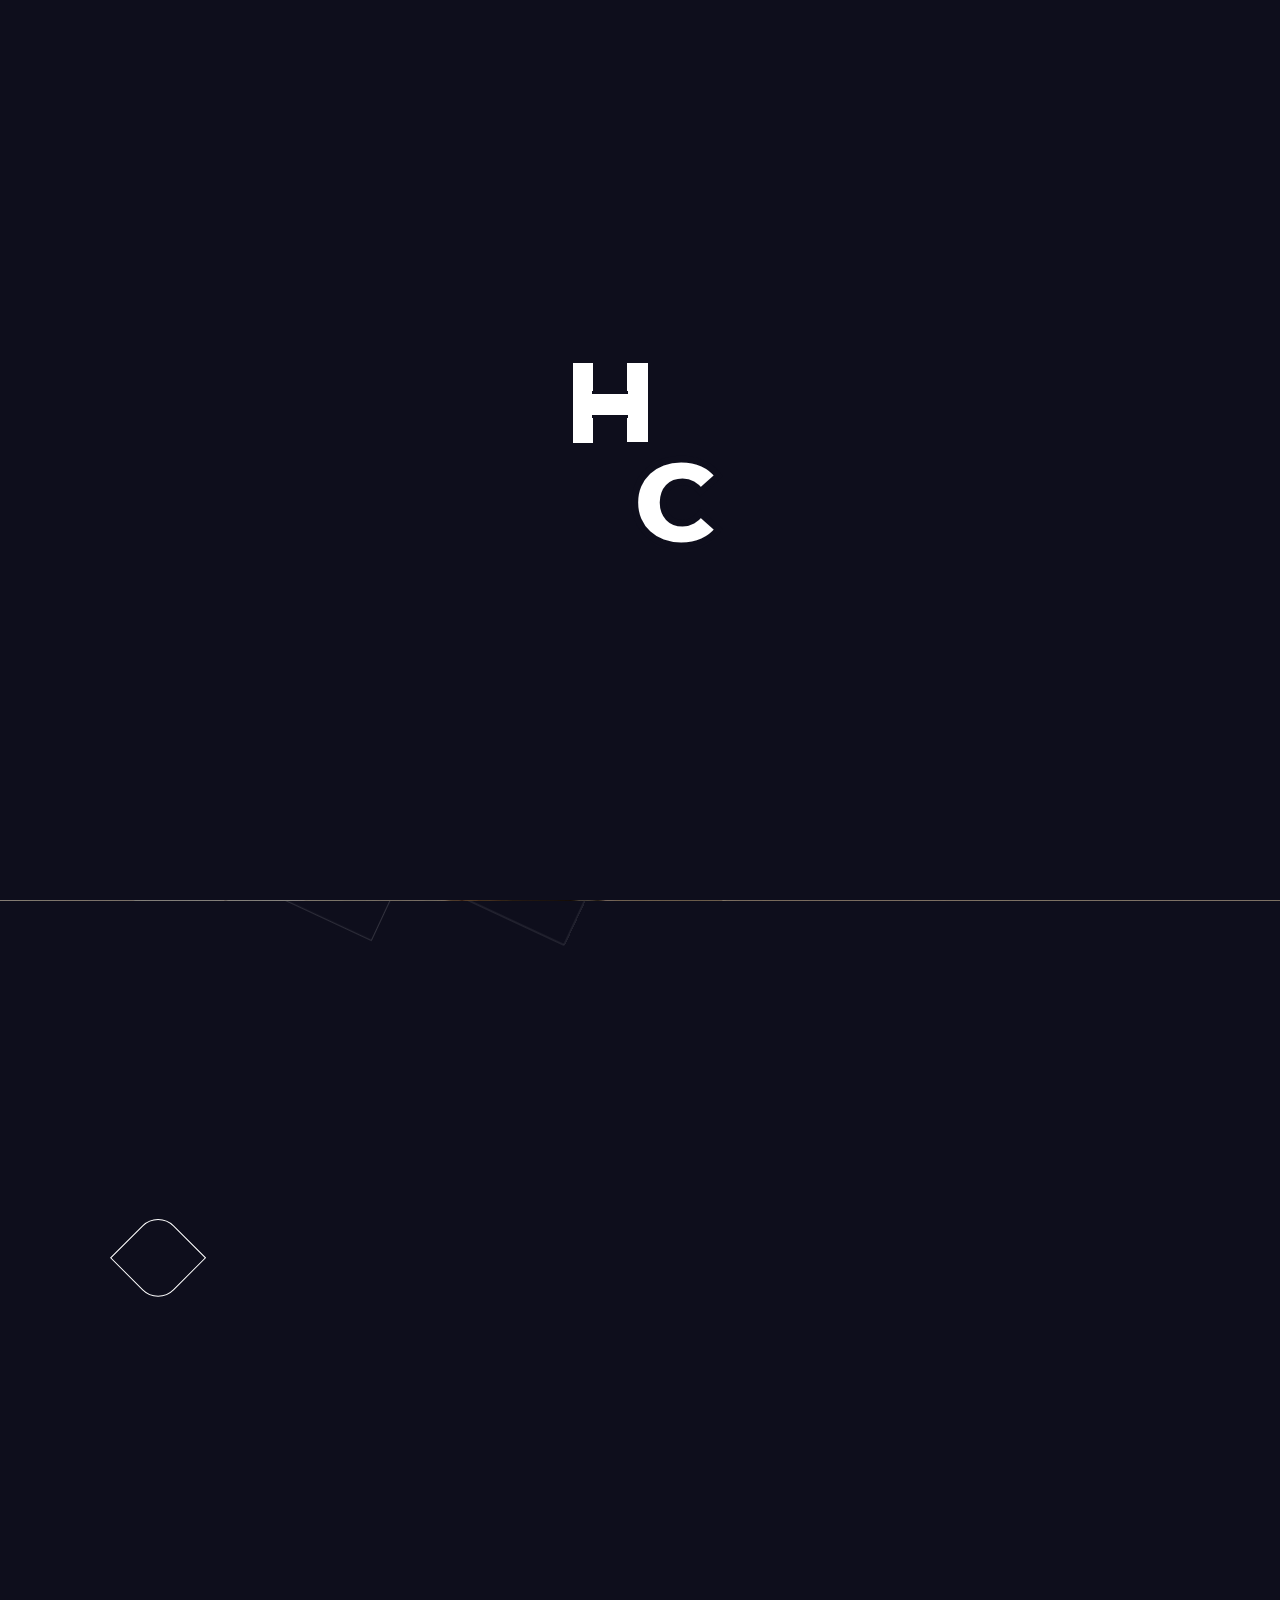
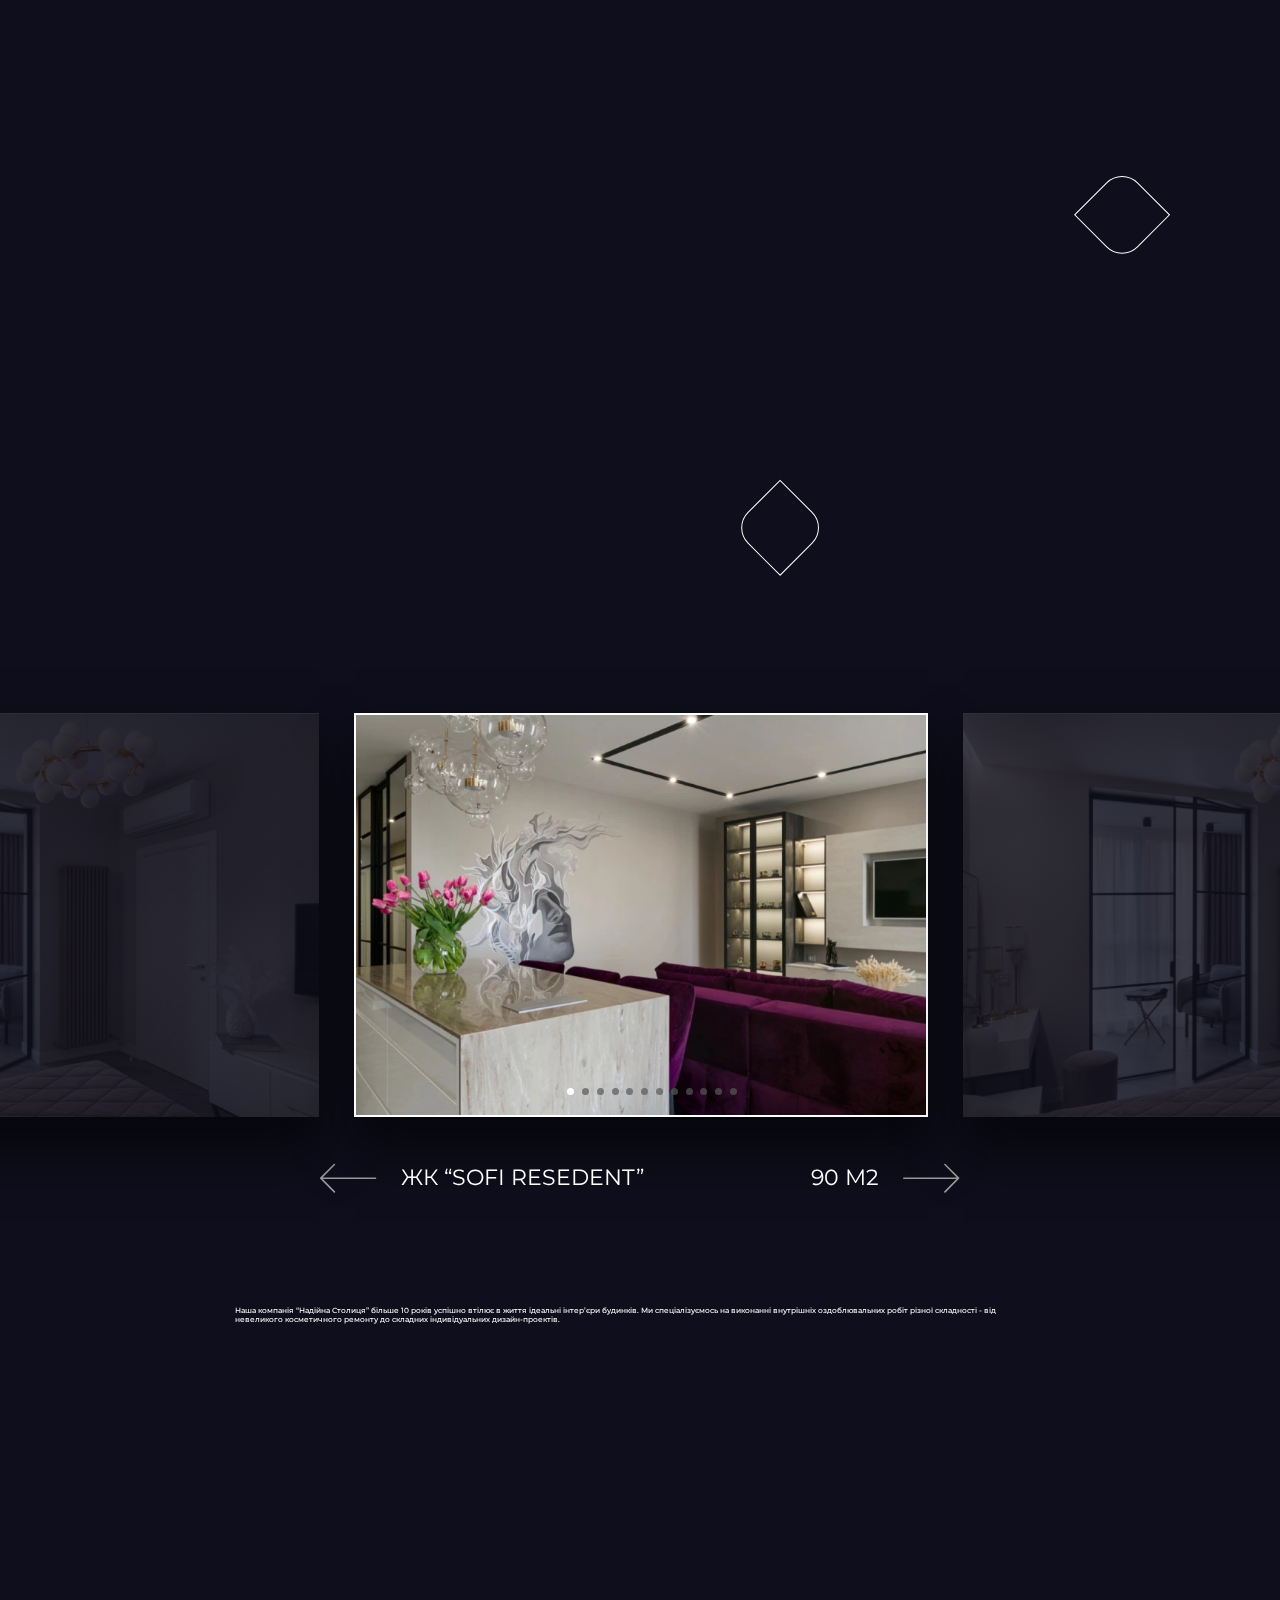
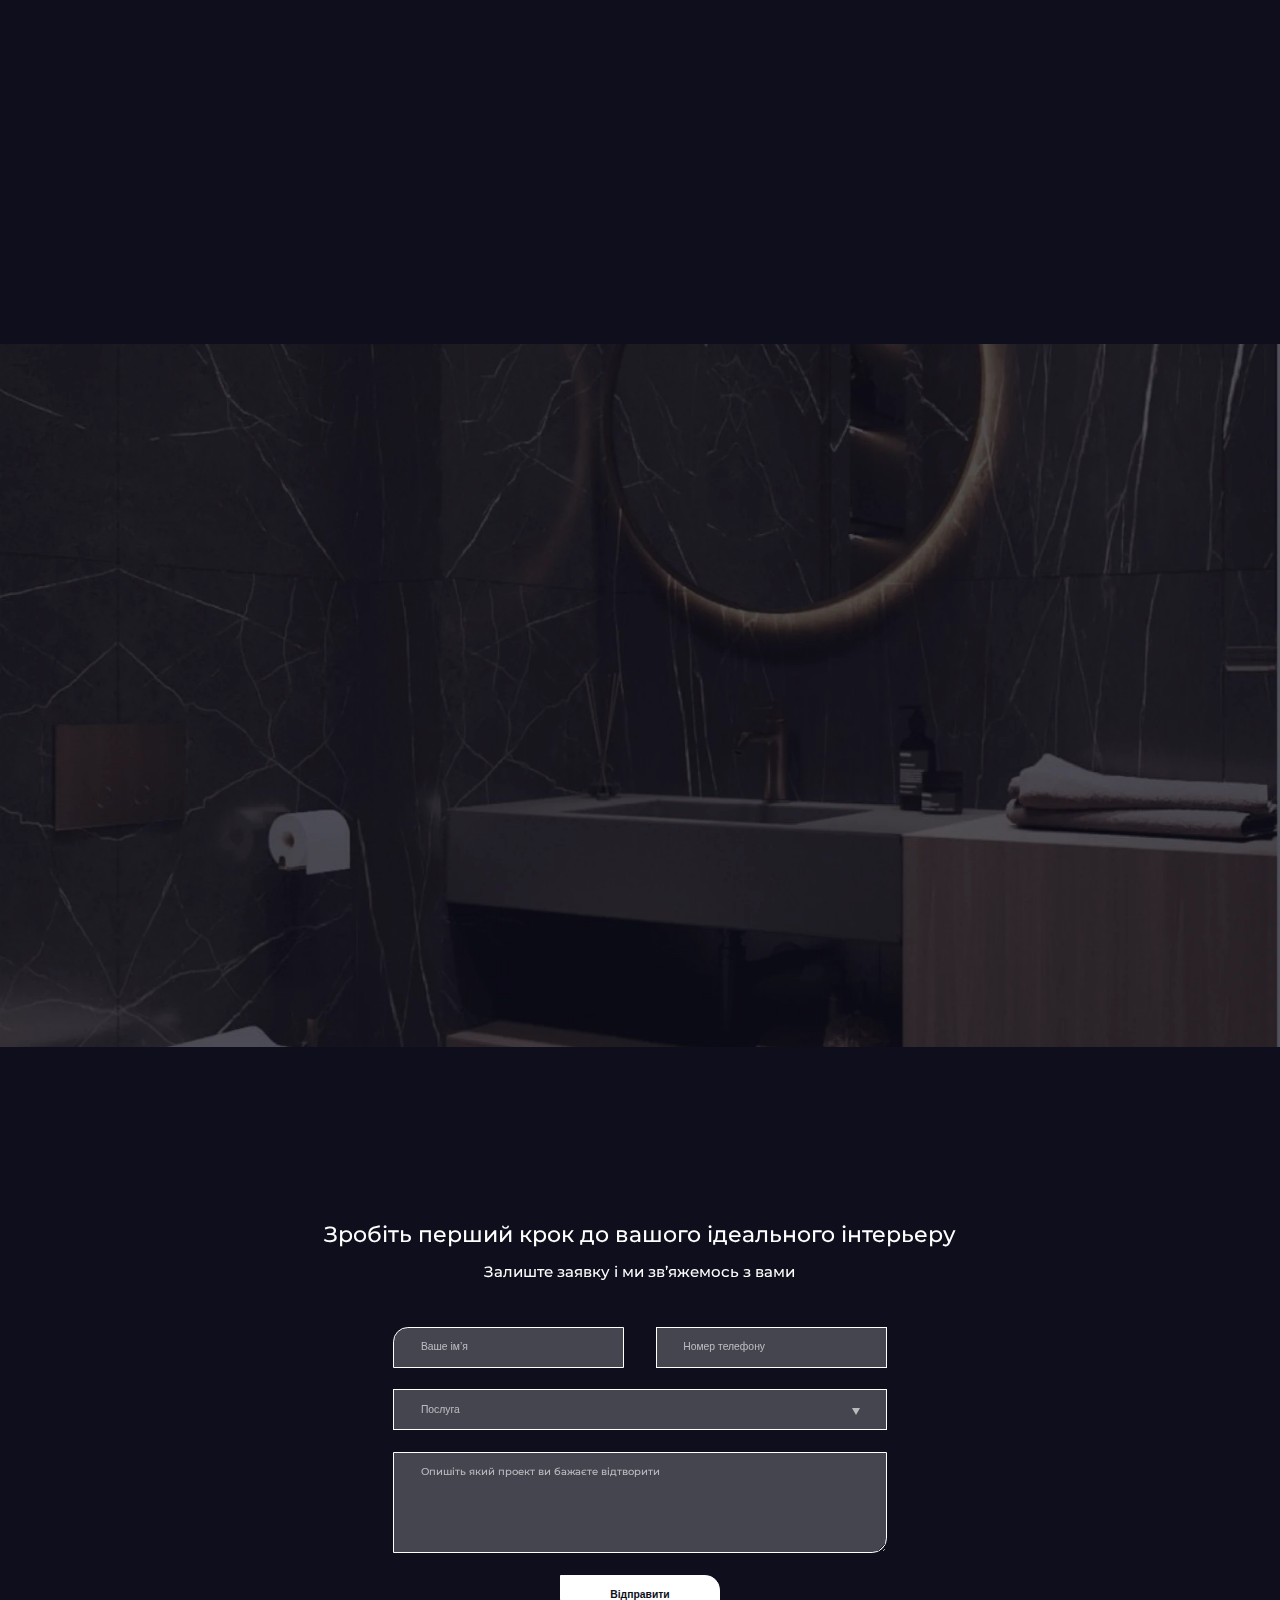
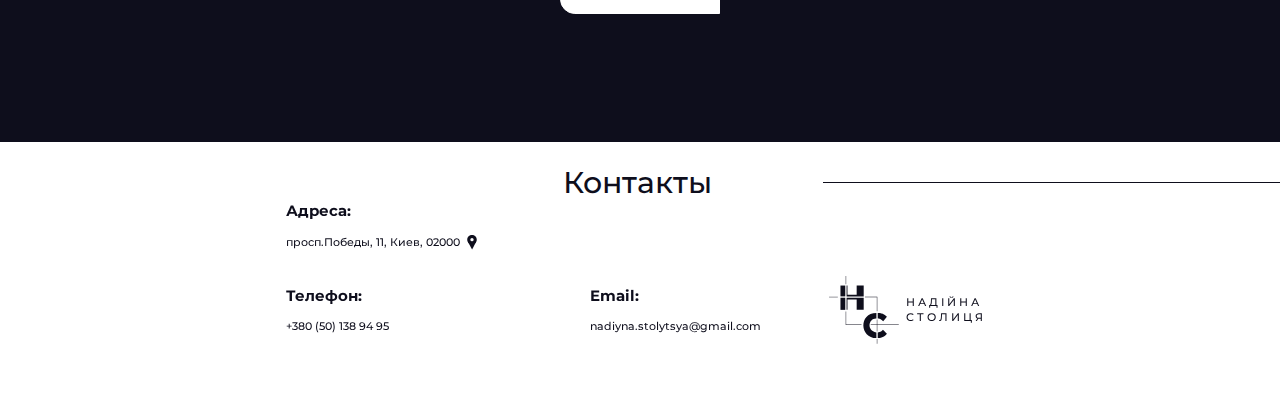
==== commit 9dd10878: "SEO" ====
--- a/index.html
+++ b/index.html
@@ -2,8 +2,21 @@
 <html lang="en">
 
 <head>
+    <!-- Google tag (gtag.js) -->
+    <script async src="https://www.googletagmanager.com/gtag/js?id=UA-241324485-1"></script>
+    <script>
+        window.dataLayer = window.dataLayer || [];
+        function gtag(){dataLayer.push(arguments);}
+        gtag('js', new Date());
+
+        gtag('config', 'UA-241324485-1');
+    </script>
+
     <meta charset="UTF-8">
     <meta name="viewport" content="width=device-width, initial-scale=1.0">
+    <meta name="description" 
+        content="Ми спеціалізуємось на виконанні внутрішніх оздоблювальних робіт різної складності - від невеликого косметичного ремонту до складних
+        індивідуальних дизайн-проектів.">
     <link href="https://fonts.googleapis.com/css?family=Montserrat:regular,500,600,700,800&display=swap" rel="stylesheet" />
     <link rel="stylesheet" href="style/styles.css">
     <link rel="stylesheet" href="style/logo.css">
@@ -11,7 +24,7 @@
     <link rel="shortcut icon" href="src/favicon-32x32.png" type="image/png">
     <link type="image/x-icon" href="src/favicon.ico" rel="shortcut icon">
     <link type="Image/x-icon" href="src/favicon.ico" rel="icon">
-    <title>Надійна столиця</title>
+    <title>Надійна столиця - Створюємо та втілюємо в життя ідеальні інтер'єри будинків</title>
 </head>
 
 <body>
@@ -46,7 +59,7 @@
                         </a>
                         <ul class="header_menu_list_hide">
                             <li><a href="dysain.html" class="header_menu_list_hide_link">Дизайн інтер’єра</a></li>
-                            <li><a href="komercia.html" class="header_menu_list_hide_link">Ремонт комерційної нерухомості</a></li>
+                            <li><a href="komercia.html" class="header_menu_list_hide_link">Комерційна нерухомість</a></li>
                             <li><a href="mebel.html" class="header_menu_list_hide_link">Виготовлення меблів</a></li>
                             <li><a href="kotej.html" class="header_menu_list_hide_link">Будівництво котеджів</a></li>
                             <li><a href="remont.html" class="header_menu_list_hide_link">Ремонт квартир під ключ</a></li>
@@ -94,7 +107,7 @@
                     </picture>
                 </div>
                 <div class="main_welcome_content _container">
-                    <h1 class="main_welcome_content_h _anim-items">надійна столиця</h1>
+                    <h1 class="main_welcome_content_h _anim-items">НАДІЙНА СТОЛИЦЯ</h1>
                     <p class="main_welcome_content_text _anim-items">Створюємо та втілюємо в життя <br>ідеальні інтер'єри будинків</p>
                     <a href="#formanchor"><p class="main_welcome_content_btn _anim-items">обговорити проект</p></a>
                 </div>
@@ -108,63 +121,63 @@
                 <div class="main_services_item _anim-items">
                     <h2>Послуги</h2>
                 </div>
-                <div class="main_services_item main_services_item_r _anim-items">
+                <div class="main_services_item main_services_item_r _anim-items" itemscope itemtype ="https://schema.org/Product">
                     <a href="dysain.html" class="main_services_item_link">
-                        <p>Дизайн інтер’єра</p>
+                        <p itemprop="name">Дизайн інтер’єра</p>
                         <picture>
                             <source srcset="src/services/1.webp" type="image/webp">
                             <img src="src/services/1.png" alt="Photo">
                         </picture>
                     </a>
                 </div>
-                <div class="main_services_item main_services_item_r _anim-items">
+                <div class="main_services_item main_services_item_r _anim-items" itemscope itemtype ="https://schema.org/Product">
                     <a href="komercia.html" class="main_services_item_link">
-                        <p>Ремонт комерційної нерухомості</p>
+                        <p itemprop="name">Комерційна нерухомість</p>
                         <picture>
                             <source srcset="src/services/2.webp" type="image/webp">
                             <img src="src/services/2.png" alt="Photo">
                         </picture>
                     </a>
                 </div>
-                <div class="main_services_item _anim-items">
+                <div class="main_services_item _anim-items" itemscope itemtype ="https://schema.org/Product">
                     <a href="mebel.html" class="main_services_item_link">
-                        <p>Виготовлення<br>меблів</p>
+                        <p itemprop="name">Виготовлення<br>меблів</p>
                         <picture>
                             <source srcset="src/services/3.webp" type="image/webp">
                             <img src="src/services/3.png" alt="Photo">
                         </picture>
                     </a>
                 </div>
-                <div class="main_services_item _anim-items">
+                <div class="main_services_item _anim-items" itemscope itemtype ="https://schema.org/Product">
                     <a href="kotej.html" class="main_services_item_link">
-                        <p>Будівництво<br>котеджів</p>
+                        <p itemprop="name">Будівництво<br>котеджів</p>
                         <picture>
                             <source srcset="src/services/4.webp" type="image/webp">
                             <img src="src/services/4.png" alt="Photo">
                         </picture>
                     </a>
                 </div>
-                <div class="main_services_item main_services_item_r _anim-items">
+                <div class="main_services_item main_services_item_r _anim-items" itemscope itemtype ="https://schema.org/Product">
                     <a href="remont.html" class="main_services_item_link">
-                        <p>Ремонт квартир під ключ</p>
+                        <p itemprop="name">Ремонт квартир під ключ</p>
                         <picture>
                             <source srcset="src/services/5.webp" type="image/webp">
                             <img src="src/services/5.png" alt="Photo">
                         </picture>
                     </a>
                 </div>
-                <div class="main_services_item main_services_item_r _anim-items">
+                <div class="main_services_item main_services_item_r _anim-items" itemscope itemtype ="https://schema.org/Product">
                     <a href="opalenia.html" class="main_services_item_link">
-                        <p>Опалення та вентиляція</p>
+                        <p itemprop="name">Опалення та вентиляція</p>
                         <picture>
                             <source srcset="src/services/6.webp" type="image/webp">
                             <img src="src/services/6.png" alt="Photo">
                         </picture>
                     </a>
                 </div>
-                <div class="main_services_item _anim-items">
+                <div class="main_services_item _anim-items" itemscope itemtype ="https://schema.org/Product">
                     <a href="bunker.html" class="main_services_item_link">
-                        <p>Будівництво<br>бункерів</p>
+                        <p itemprop="name">Будівництво<br>бункерів</p>
                         <picture>
                             <source srcset="src/services/7.webp" type="image/webp">
                             <img src="src/services/7.png" alt="Photo">
@@ -353,12 +366,12 @@
                 </div>
             </div>
 
-            <div class="about" id="1">
+            <section class="about" id="1">
                 <div class="about_content _container">
-                    <p class="_anim-items">
+                    <h2 class="_anim-items">
                         Наша компанія “Надійна Столиця” більше 10 років успішно втілює в життя ідеальні інтер’єри будинків. Ми спеціалізуємось на виконанні внутрішніх оздоблювальних робіт різної складності - від невеликого косметичного ремонту до складних
                         індивідуальних дизайн-проектів.
-                    </p>
+                    </h2>
                     <br>
                     <p class="_anim-items">
                         В процесі роботи ми індивідуально підходим до кожного клієнта, дотримуємося всіх технічних та дизайнерських завдань, а також притримуємося усіх будівельних стандартів.
@@ -370,7 +383,7 @@
                 <picture>
                     <img src="src/about/back.svg" alt="Photo">
                 </picture>
-            </div>
+            </section>
 
             <div class="steps">
                 <div class="steps_bac">
@@ -453,7 +466,7 @@
                 <div class="footer_item">
                     <h3>Адреса:</h3>
                     <div class="footer_map">
-                        <a href="https://www.google.com/maps/place/33B,+%D1%83%D0%BB.+%D0%94%D0%B5%D0%B3%D1%82%D1%8F%D1%80%D1%91%D0%B2%D1%81%D0%BA%D0%B0%D1%8F,+33%D0%91,+%D0%9A%D0%B8%D0%B5%D0%B2,+02000/@50.4623617,30.4467681,17z/data=!3m1!4b1!4m5!3m4!1s0x40d4cc33217065d3:0xa7b65acf3dc9e8ec!8m2!3d50.4623617!4d30.4489568?hl=ru">м.Київ, вул. Дегтярівська 33б</a>
+                        <a href="https://www.google.com.ua/maps/place/%D0%BF%D1%80%D0%BE%D1%81%D0%BF.+%D0%9F%D0%BE%D0%B1%D0%B5%D0%B4%D1%8B,+11,+%D0%9A%D0%B8%D0%B5%D0%B2,+02000/@50.4483162,30.4780261,17z/data=!3m1!4b1!4m5!3m4!1s0x40d4ce8f5ca4dc85:0xa8f404a00a5a60e4!8m2!3d50.4483162!4d30.4780261?hl=ru-ua">просп.Победы, 11, Киев, 02000</a>
                         <img src="src/footer/map.svg" alt="">
                     </div>
 
@@ -461,13 +474,12 @@
                 <div class="footer_item">
                     <h3>Телефон:</h3>
                     <div class="footer_phone">
-                        <a href="tel:+3800681686374">+380 068 168 63 74</a>
-                        <a href="tel:+3800638767332">+380 063 876 73 32</a>
+                        <a href="tel:+380501389495">+380 (50) 138 94 95</a>
                     </div>
                 </div>
                 <div class="footer_item">
                     <h3>Email:</h3>
-                    <a href="mailto:nadiynastolytsya@gmail.com">nadiynastolytsya@gmail.com</a>
+                    <a href="mailto:nadiyna.stolytsya@gmail.com">nadiyna.stolytsya@gmail.com</a>
                 </div>
                 <div class="footer_item">
                     <img src="src/footer/Logo.svg" alt="Logo">
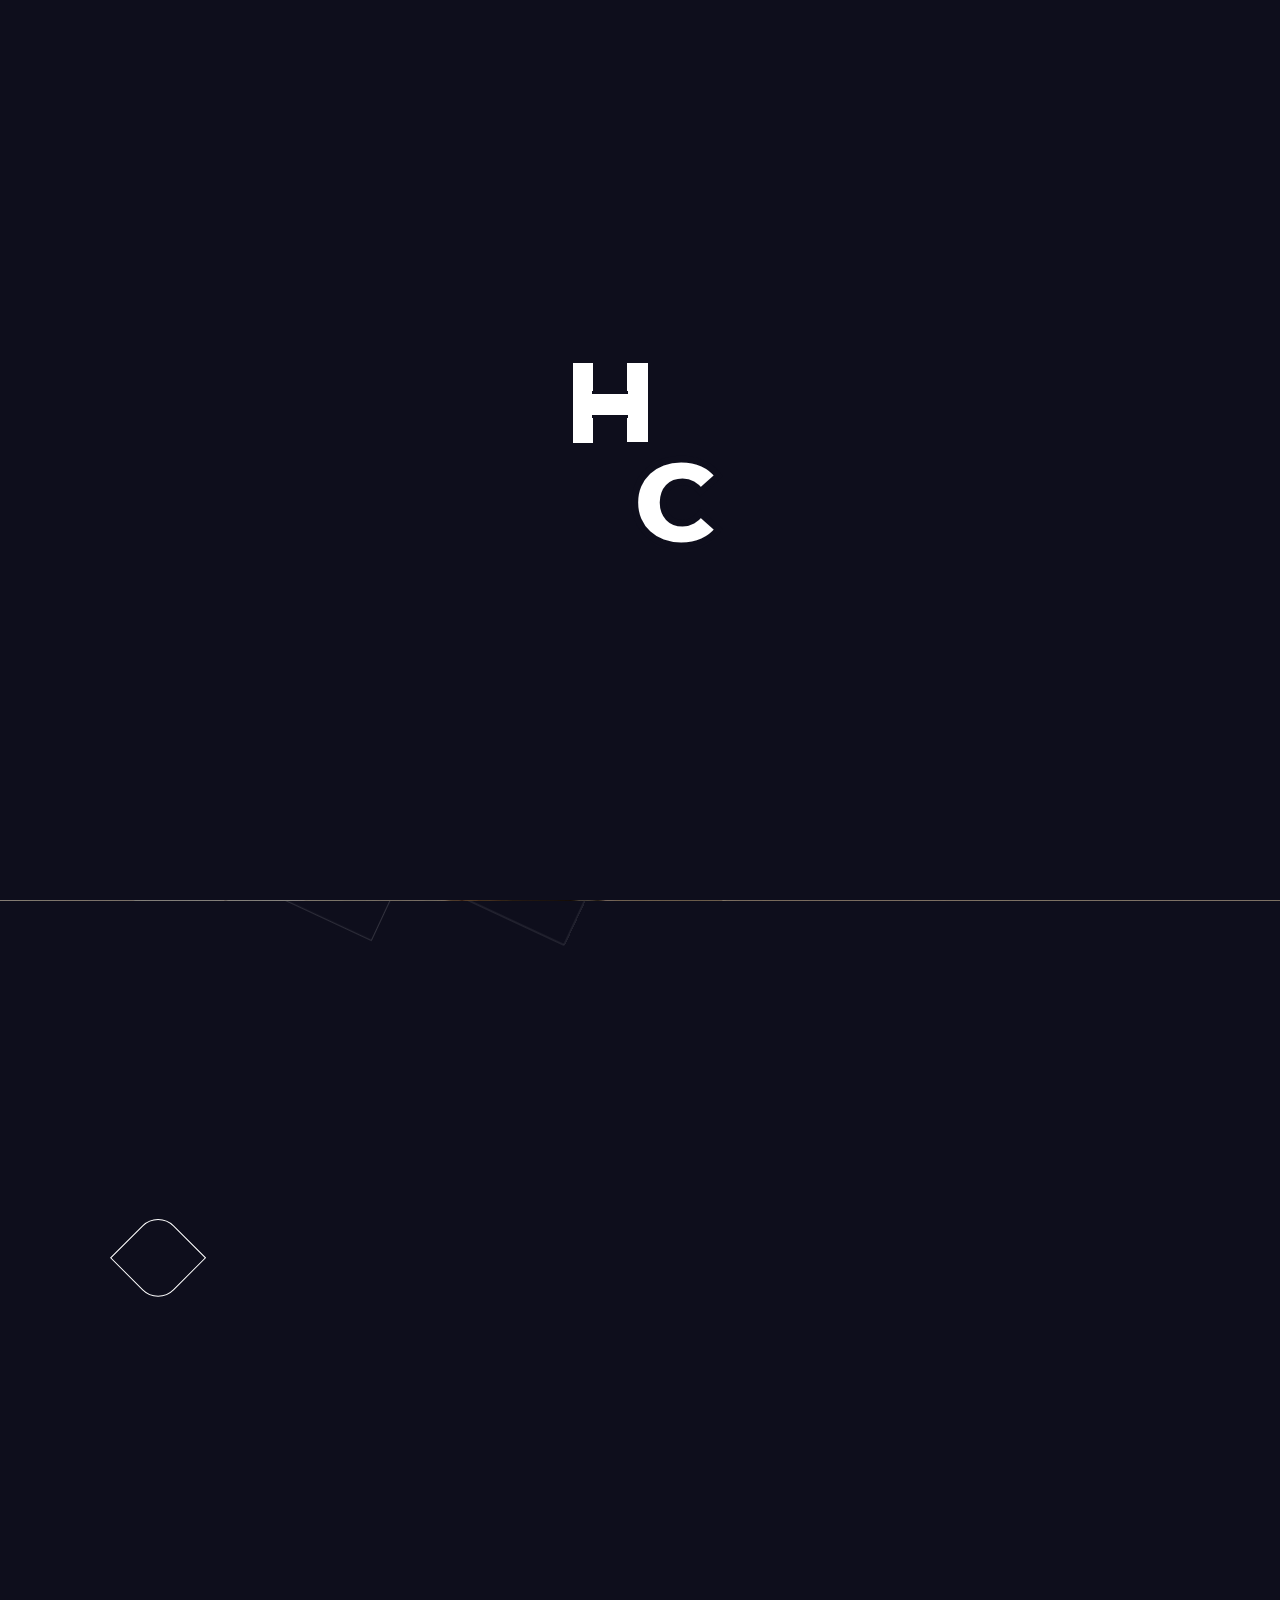
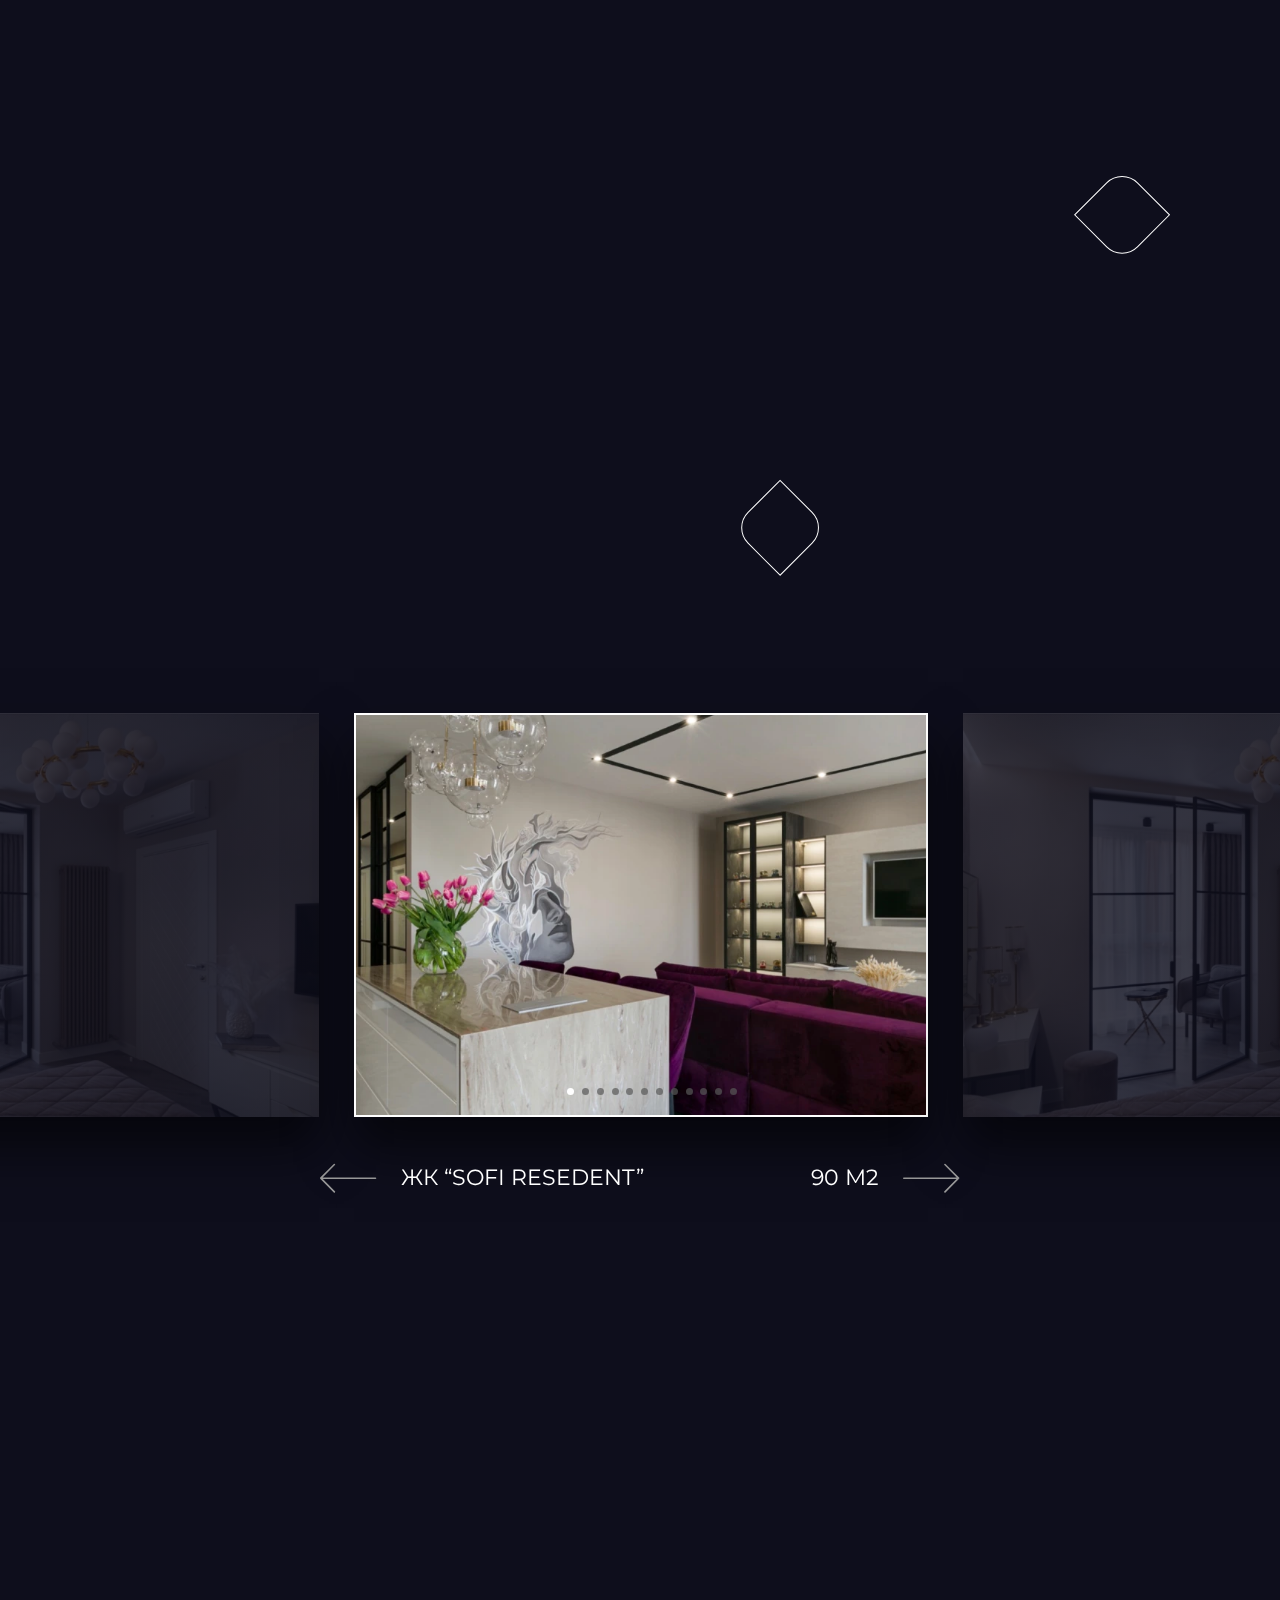
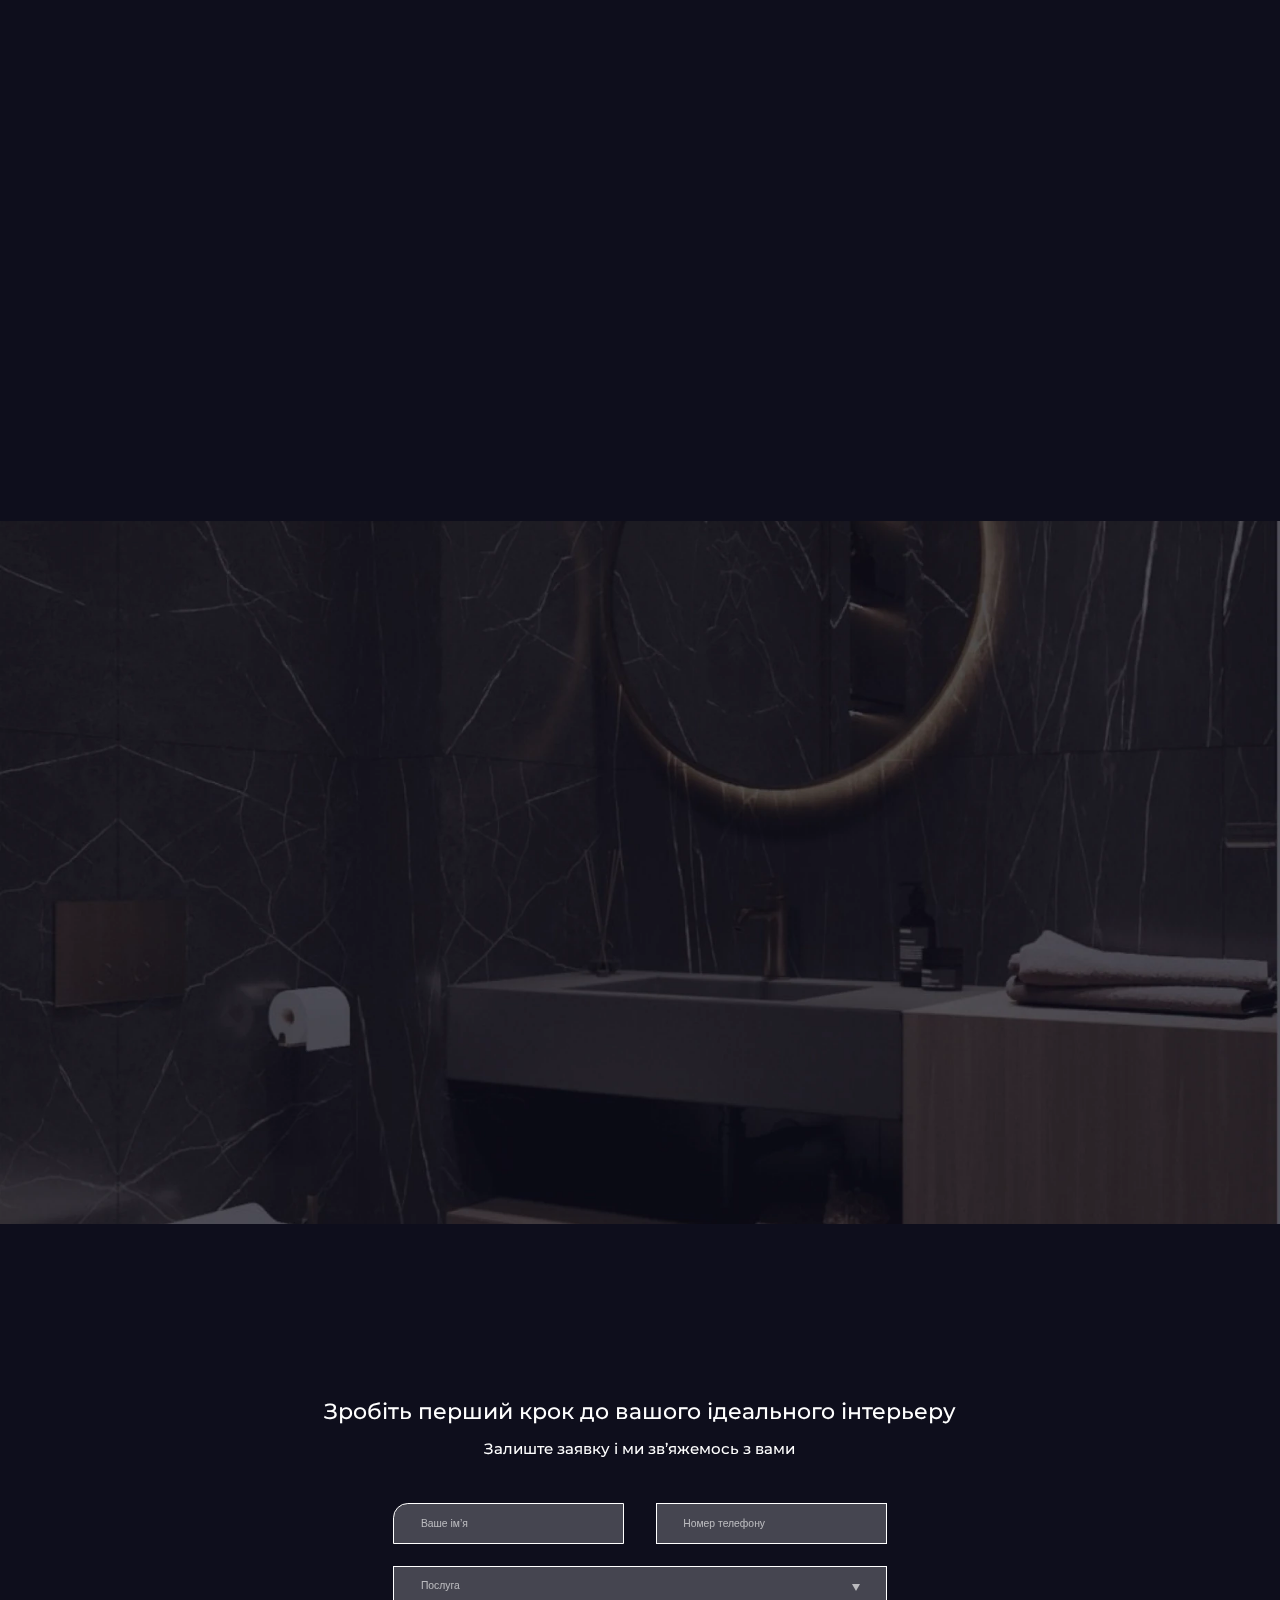
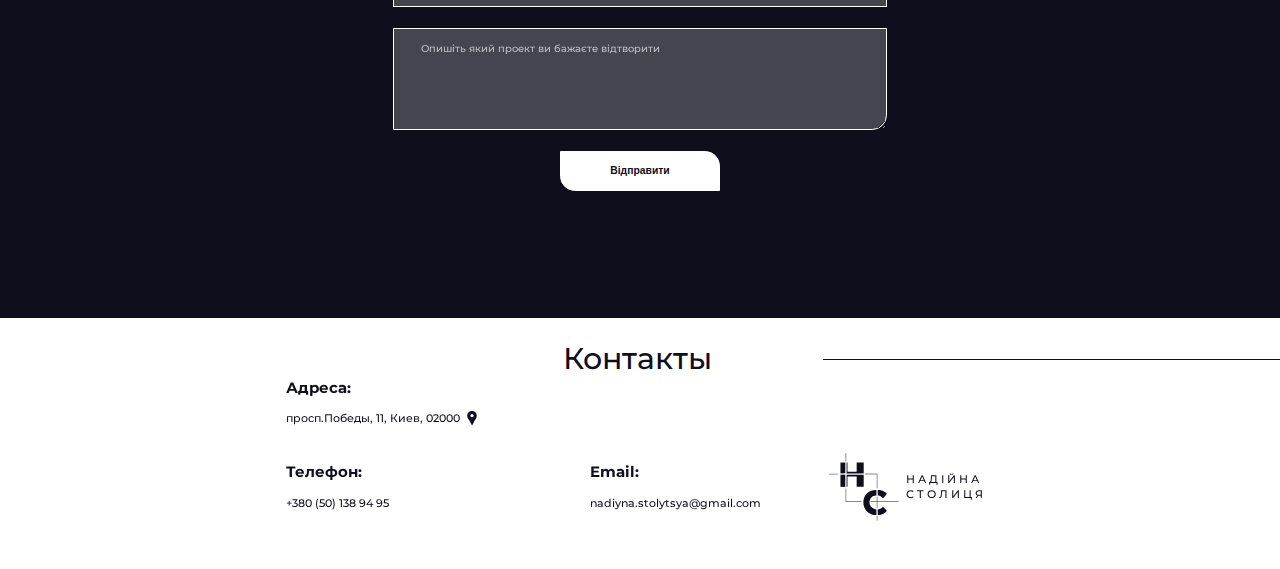
==== commit d59f9be3: "small fix" ====
--- a/index.html
+++ b/index.html
@@ -368,10 +368,10 @@
 
             <section class="about" id="1">
                 <div class="about_content _container">
-                    <h2 class="_anim-items">
+                    <p class="_anim-items">
                         Наша компанія “Надійна Столиця” більше 10 років успішно втілює в життя ідеальні інтер’єри будинків. Ми спеціалізуємось на виконанні внутрішніх оздоблювальних робіт різної складності - від невеликого косметичного ремонту до складних
                         індивідуальних дизайн-проектів.
-                    </h2>
+                    </p>
                     <br>
                     <p class="_anim-items">
                         В процесі роботи ми індивідуально підходим до кожного клієнта, дотримуємося всіх технічних та дизайнерських завдань, а також притримуємося усіх будівельних стандартів.
